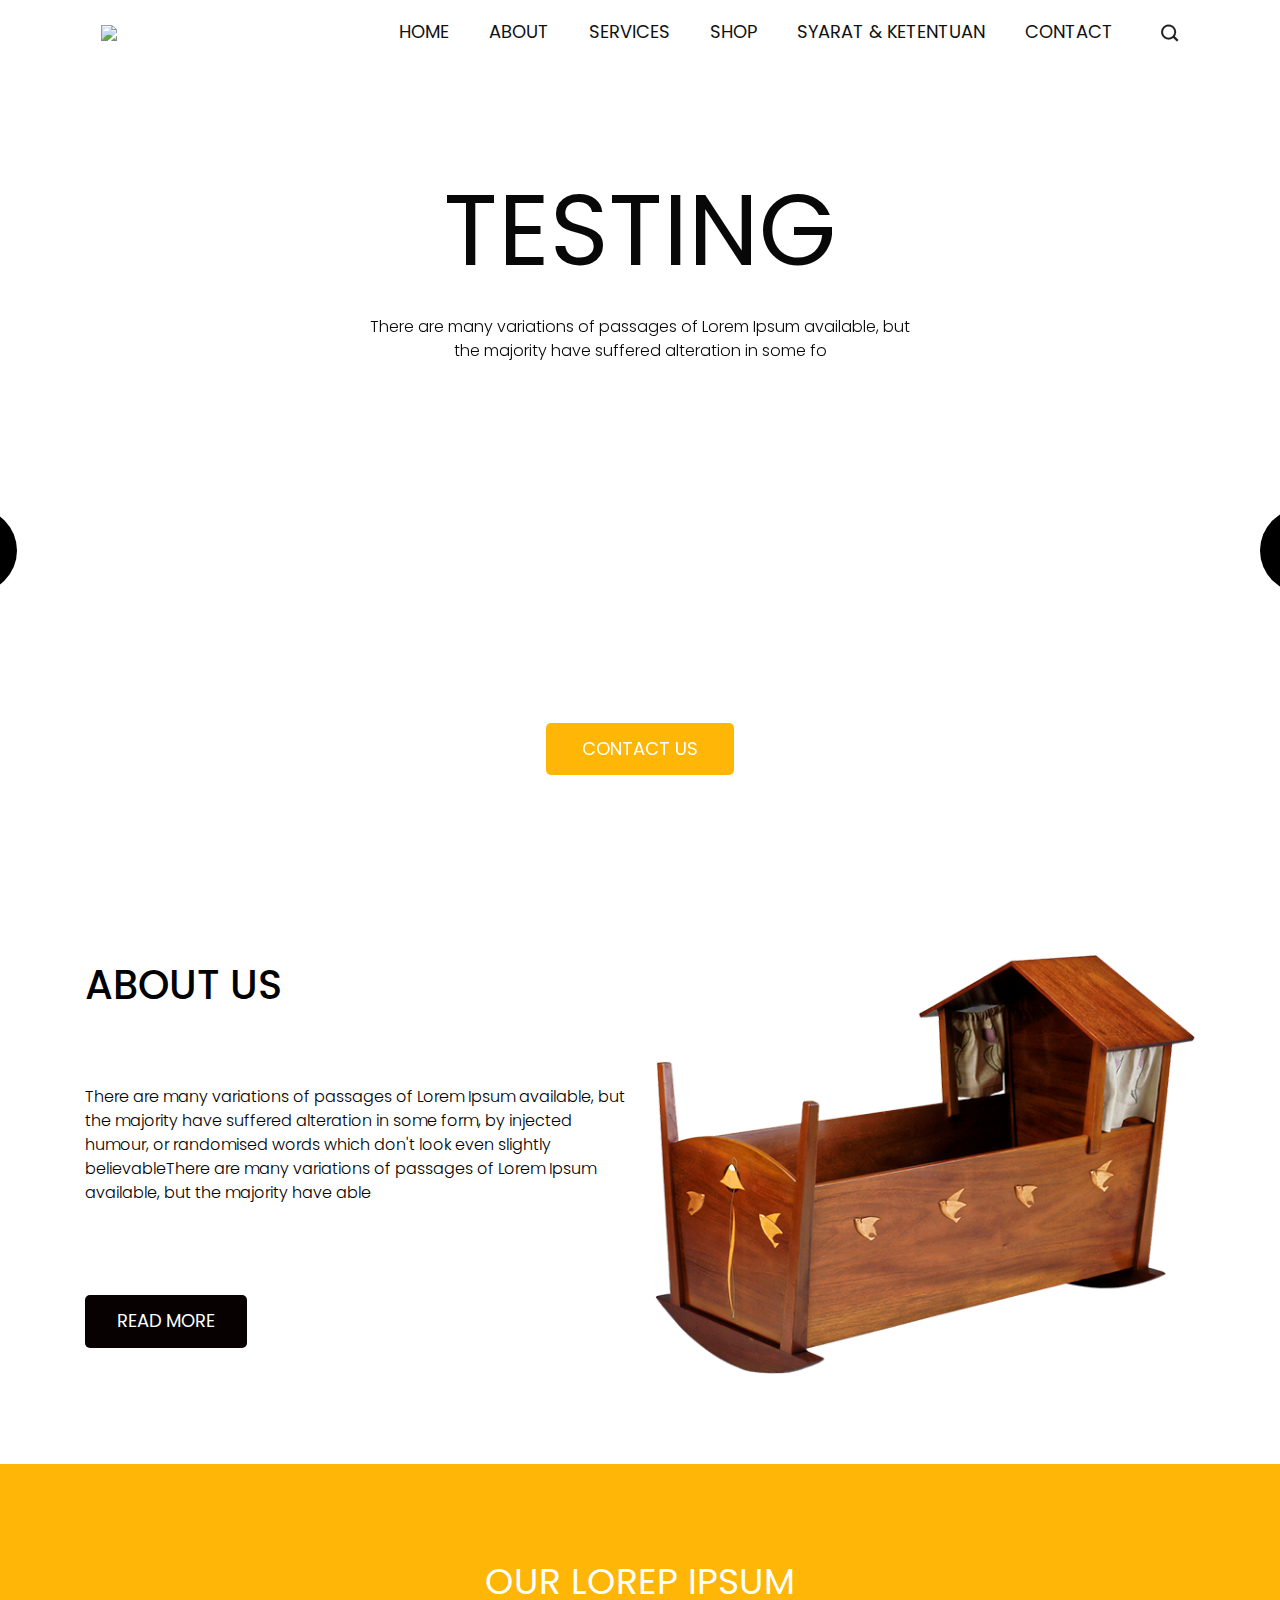
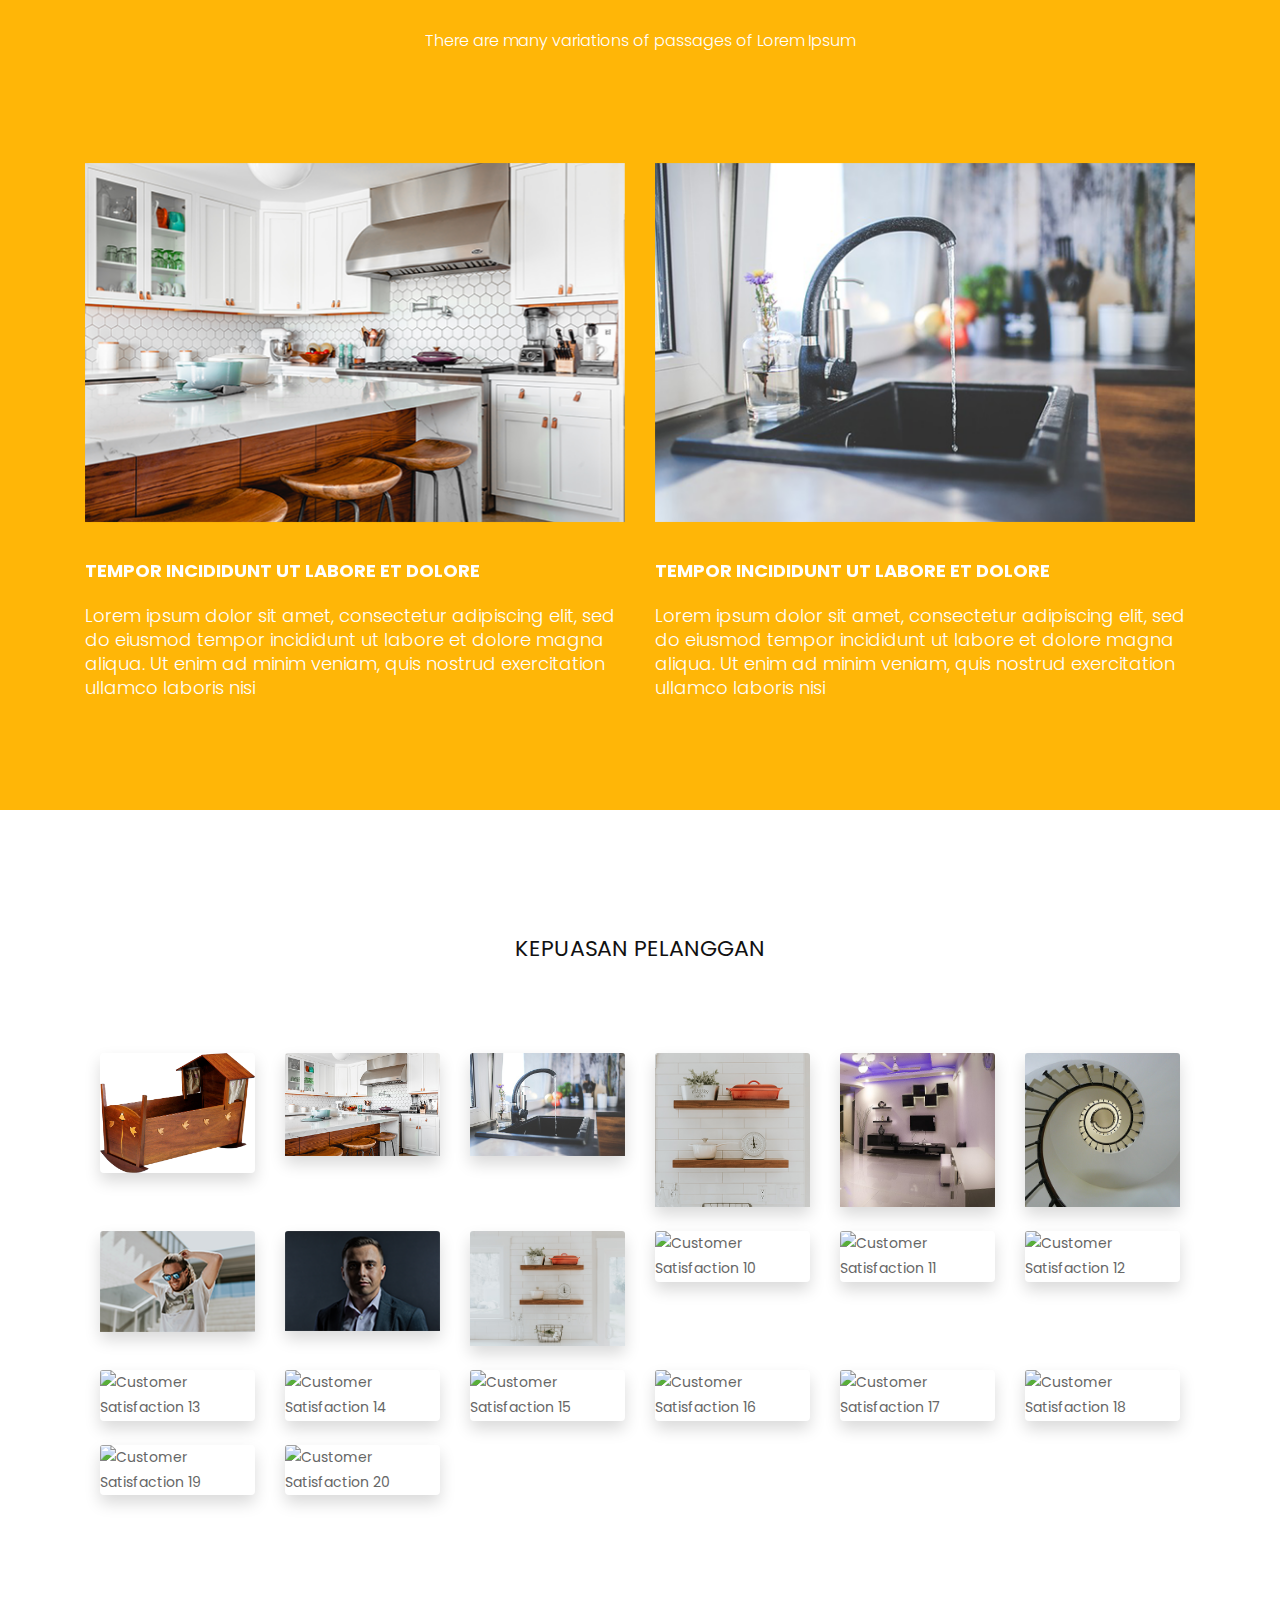
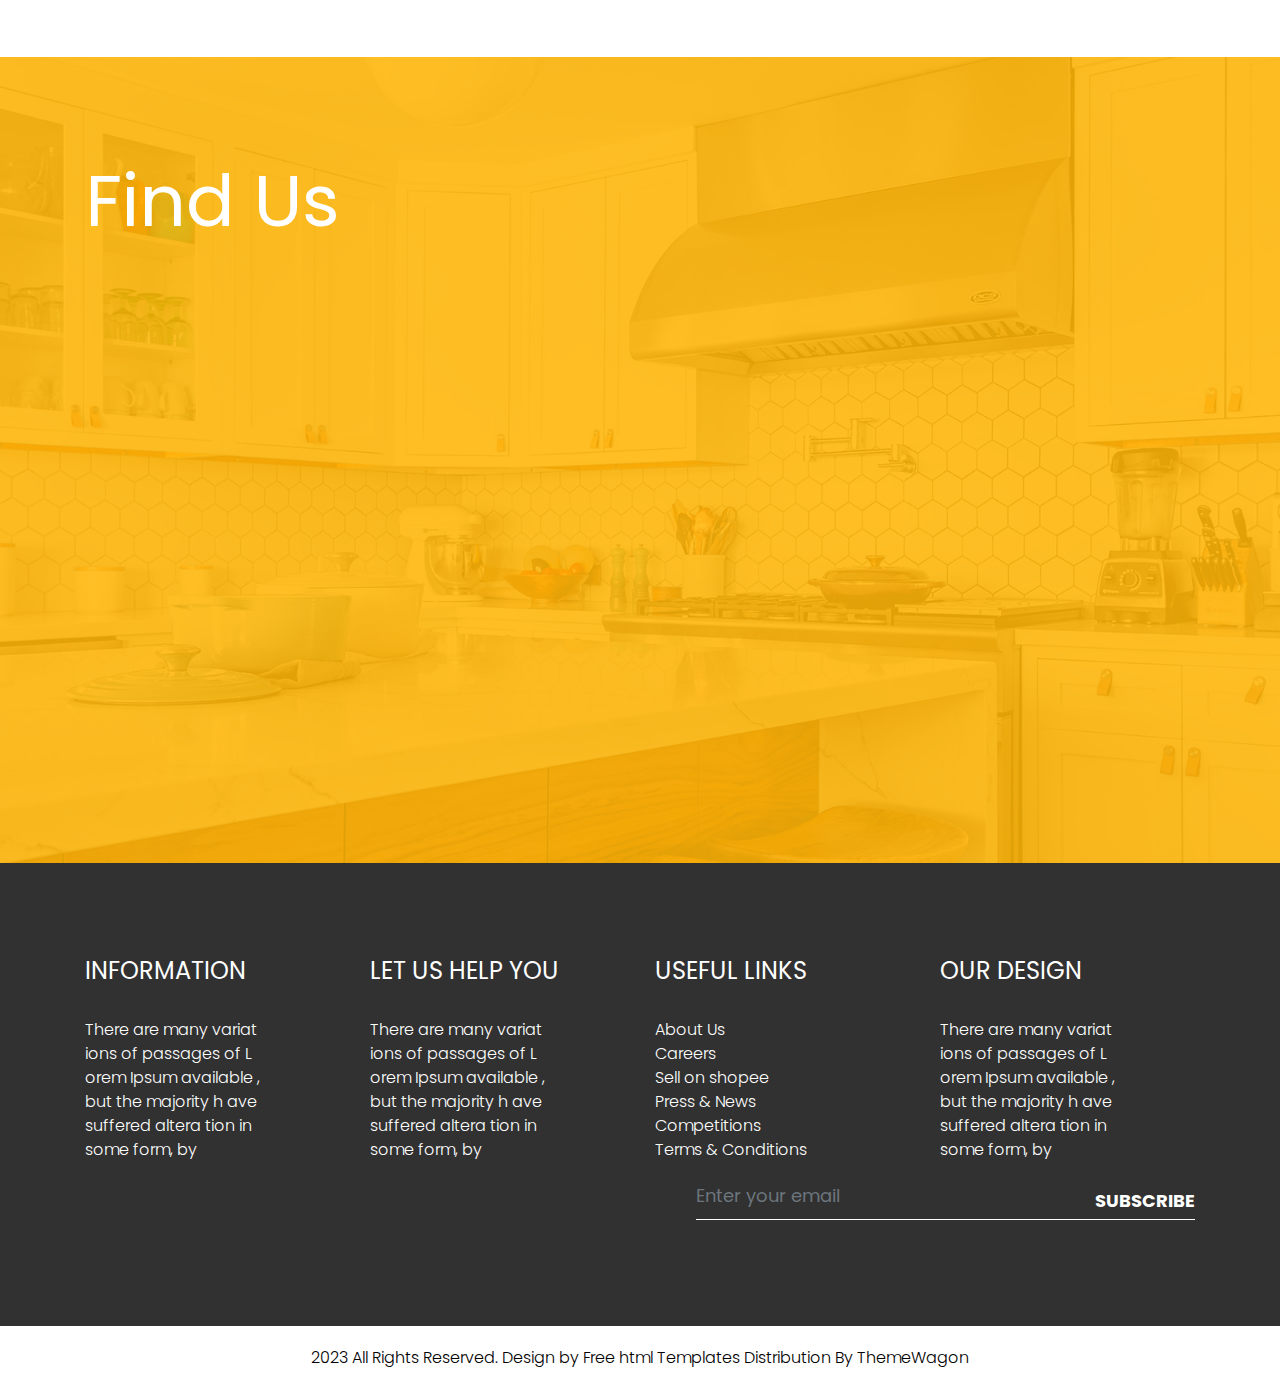
==== vintagefur-1.0.0/index.html @ 1ababc0a "Initial commit" ====
<!DOCTYPE html>
<html lang="en">
   <head>
      <!-- basic -->
      <meta charset="utf-8">
      <meta http-equiv="X-UA-Compatible" content="IE=edge">
      <meta name="viewport" content="width=device-width, initial-scale=1">
      <!-- mobile metas -->
      <meta name="viewport" content="width=device-width, initial-scale=1">
      <meta name="viewport" content="initial-scale=1, maximum-scale=1">
      <!-- site metas -->
      <title>Vintage Fur</title>
      <meta name="keywords" content="">
      <meta name="description" content="">
      <meta name="author" content="">
      <!-- bootstrap css -->
      <link rel="stylesheet" type="text/css" href="css/bootstrap.min.css">
      <!-- style css -->
      <link rel="stylesheet" type="text/css" href="css/style.css">
      <!-- Responsive-->
      <link rel="stylesheet" href="css/responsive.css">
      <!-- fevicon -->
      <link rel="icon" href="images/fevicon.png" type="image/gif" />
      <!-- Scrollbar Custom CSS -->
      <link rel="stylesheet" href="css/jquery.mCustomScrollbar.min.css">
      <!-- Tweaks for older IEs-->
      <link rel="stylesheet" href="https://netdna.bootstrapcdn.com/font-awesome/4.0.3/css/font-awesome.css">
      <!-- owl stylesheets --> 
      <link rel="stylesheet" href="css/owl.carousel.min.css">
      <link rel="stylesheet" href="css/owl.theme.default.min.css">
      <link rel="stylesheet" href="https://cdnjs.cloudflare.com/ajax/libs/fancybox/2.1.5/jquery.fancybox.min.css" media="screen">
   </head>
   <body>
      <!-- header section start -->
      <div class="header_section">
         <div class="container">
            <nav class="navbar navbar-expand-lg navbar-light bg-light">
               <div class="logo"><a href="index.html"><img src="gambar"></a></div>
               <button class="navbar-toggler" type="button" data-toggle="collapse" data-target="#navbarSupportedContent" aria-controls="navbarSupportedContent" aria-expanded="false" aria-label="Toggle navigation">
               <span class="navbar-toggler-icon"></span>
               </button>
               <div class="collapse navbar-collapse" id="navbarSupportedContent">
                  <ul class="navbar-nav mr-auto">
                     <li class="nav-item">
                        <a class="nav-link" href="index.html">Home</a>
                     </li>
                     <li class="nav-item">
                        <a class="nav-link" href="about.html">About</a>
                     </li>
                     <li class="nav-item">
                        <a class="nav-link" href="services.html">services</a>
                     </li>
                    
                     <li class="nav-item">
                        <a class="nav-link" href="shop.html">Shop</a>
                     </li>
                     <li class="nav-item">
                        <a class="nav-link" href="shop.html">Syarat & Ketentuan</a>
                     </li>
                     <li class="nav-item">
                        <a class="nav-link" href="contact.html">Contact</a>
                     </li>
                  </ul>
                  <form class="form-inline my-2 my-lg-0">
                     <div class="search_icon">
                        <ul>
                           <li><a href="#"><img src="images/search-icon.png"></a></li>
                    
                        </ul>
                     </div>
                  </form>
               </div>
            </nav>
         </div>
      <!-- banner section start -->
      <div class="banner_section layout_padding">
         <div class="container">
            <div id="costum_slider" class="carousel slide" data-ride="carousel">
               <div class="carousel-inner">
                  <div class="carousel-item active">
                     <h1 class="furniture_text">Testing</h1>
                     <p class="there_text">There are many variations of passages of Lorem Ipsum available, but the majority have suffered alteration in some fo</p>
                     <div class="contact_bt_main">
                        <div class="contact_bt"><a href="contact.html">Contact Us</a></div>
                     </div>
                  </div>
                  <div class="carousel-item">
                     <h1 class="furniture_text">Testing</h1>
                     <p class="there_text">There are many variations of passages of Lorem Ipsum available, but the majority have suffered alteration in some fo</p>
                     <div class="contact_bt_main">
                        <div class="contact_bt"><a href="contact.html">Contact Us</a></div>
                     </div>
                  </div>
                  <div class="carousel-item">
                     <h1 class="furniture_text">Testing</h1>
                     <p class="there_text">There are many variations of passages of Lorem Ipsum available, but the majority have suffered alteration in some fo</p>
                     <div class="contact_bt_main">
                        <div class="contact_bt"><a href="contact.html">Contact Us</a></div>
                     </div>
                  </div>
               </div>
               <a class="carousel-control-prev" href="#costum_slider" role="button" data-slide="prev">
               <i class=""><img src="images/left-arrow.png"></i>
               </a>
               <a class="carousel-control-next" href="#costum_slider" role="button" data-slide="next">
               <i class=""><img src="images/right-arrow.png"></i>
               </a>
            </div>
         </div>
      </div>
      <!-- banner section end -->
      </div>
      <!-- header section end -->
     
 
      <!-- about section start -->
      <div class="services_section layout_padding" id="about">
         <div class="container">
            <div class="row">
               <div class="col-md-6">
                  <h1 class="about_text">About Us</h1>
                  <p class="lorem_text">There are many variations of passages of Lorem Ipsum available, but the majority have suffered alteration in some form, by injected humour, or randomised words which don't look even slightly believableThere are many variations of passages of Lorem Ipsum available, but the majority have able</p>
                  <div class="read_bt1"><a href="#">Read More</a></div>
               </div>
               <div class="col-md-6">
                  <div class="image_1"><img src="images/img-1.png"></div>
               </div>
            </div>
         </div>
      </div>
      <!-- about section end -->
      <!-- furnitures section start -->
      <div class="about_section layout_padding" id="services">
         <div class="container">
            <h1 class="our_text">OUR LOREP IPSUM   </h1>
            <p class="ipsum_text">There are many variations of passages of Lorem Ipsum </p>
            <div class="furnitures_section2 layout_padding">
               <div class="row">
                  <div class="col-md-6">
                     <div class="container_main">
                        <img src="images/img-2.png" alt="Avatar" class="image">
                        <div class="overlay">
                           <a href="#" class="icon" title="User Profile">
                           <i class="fa fa-search"></i>
                           </a>
                        </div>
                     </div>
                     <h3 class="temper_text">Tempor incididunt ut labore et dolore</h3>
                     <p class="dololr_text">Lorem ipsum dolor sit amet, consectetur adipiscing elit, sed do eiusmod tempor incididunt ut labore et dolore magna aliqua. Ut enim ad minim veniam, quis nostrud exercitation ullamco laboris nisi </p>
                  </div>
                  <div class="col-md-6">
                     <div class="container_main">
                        <img src="images/img-3.png" alt="Avatar" class="image">
                        <div class="overlay">
                           <a href="#" class="icon" title="User Profile">
                           <i class="fa fa-search"></i>
                           </a>
                        </div>
                     </div>
                     <h3 class="temper_text">Tempor incididunt ut labore et dolore</h3>
                     <p class="dololr_text">Lorem ipsum dolor sit amet, consectetur adipiscing elit, sed do eiusmod tempor incididunt ut labore et dolore magna aliqua. Ut enim ad minim veniam, quis nostrud exercitation ullamco laboris nisi </p>
                  </div>
               </div>
            </div>
         </div>
      </div>
      <!-- furnitures section end -->
      
     
      <!-- client section start -->
      <div class="clients_section layout_padding" id="pricing">
         <div class="container">
            <div id="carouselExampleIndicators" class="carousel slide" data-ride="carousel">
              
               <div class="container my-5">
                  <div class="client_text py-4">
                      <h2>Kepuasan Pelanggan</h2>
                      <p class="ipsum_text">Harga Murah dan Sesuai dengan kondisi mobil yang bagus... Next Sewa lagi</p>
                  </div>
                  
                  <div class="row mt-4" id="image-container">
                      <!-- JavaScript will insert image cards here -->
                  </div>
              </div>
                   
                        
                     </div>
                  </div>
                  
                
                  <div class="carousel-item">
                     <h1 class="client_text">what is says our clients</h1>
                     <p class="ipsum_text">Lorem ipsum dolor sit amet, consectetur adipiscing</p>
                     <div class="clients_section2 layout_padding">
                        <div class="client_1">
                           <div class="row">
                              <div class="col-sm-3">
                                 <div class="image_7"><img src="images/img-7.png"></div>
                                 <div class="quote_icon"><img src="images/quote-icon.png"></div>
                              </div>
                              <div class="col-sm-9">
                                 <h1 class="loksans_text">loksans</h1>
                                 <p class="dolor_ipsum_text">ipsum dolor sit amet, consectetur adipiscing elit, sed  veniam, quis nostrud exercitation ullamco laboris nisi ut reprehenderit in voluptate velit</p>
                              </div>
                           </div>
                        </div>
                        <div class="client_2">
                           <div class="row">
                              <div class="col-sm-3">
                                 <div class="image_7"><img src="images/img-8.png"></div>
                                 <div class="quote_icon"><img src="images/quote-icon.png"></div>
                              </div>
                              <div class="col-sm-9">
                                 <h1 class="loksans_text">loksans</h1>
                                 <p class="dolor_ipsum_text">ipsum dolor sit amet, consectetur adipiscing elit, sed  veniam, quis nostrud exercitation ullamco laboris nisi ut reprehenderit in voluptate velit</p>
                              </div>
                           </div>
                        </div>
                     </div>
                  </div>
               </div>
            </div>
         </div>
      </div>
      <!-- client section end -->
      <!-- contact section start -->
      <div class="contact_section layout_padding">
         <div class="container">
            <div class="row">
               <div class="col-md-6">
                  <h1 class="contact_text">Find Us</h1>
                 
               </div>
               <div class="col-md-12">
                  <div class="map_main">
                        <div class="map-responsive">
                           <iframe src="https://www.google.com/maps/embed/v1/place?key=AIzaSyA0s1a7phLN0iaD6-UE7m4qP-z21pH0eSc&amp;q=Eiffel+Tower+Paris+France" width="600" height="500" frameborder="0" style="border:0; width: 100%;" allowfullscreen=""></iframe>
                        </div>
                     </div>
               </div>
            </div>
         </div>
      </div>
      <!-- contact section end -->
      <!-- footer section start -->
      <div class="footer_section layout_padding">
         <div class="container">
            <div class="row">
               <div class="col-lg-3 col-sm-6">
                  <h1 class="customer_text">INFORMATION</h1>
                  <p class="footer_lorem_text">There are many variat
                     ions of passages of L
                     orem Ipsum available
                     , but the majority h
                     ave suffered altera
                     tion in some form, by 
                  </p>
               </div>
               <div class="col-lg-3 col-sm-6">
                  <h1 class="customer_text">LET US HELP YOU</h1>
                  <p class="footer_lorem_text">There are many variat
                     ions of passages of L
                     orem Ipsum available
                     , but the majority h
                     ave suffered altera
                     tion in some form, by 
                  </p>
               </div>
               <div class="col-lg-3 col-sm-6">
                  <h1 class="customer_text">UseFul Links</h1>
                  <p class="footer_lorem_text1">About Us<br>
                     Careers<br>
                     Sell on shopee<br>
                     Press & News<br>
                     Competitions<br>
                     Terms & Conditions
                  </p>
               </div>
               <div class="col-lg-3 col-sm-6">
                  <h1 class="customer_text">OUR Design</h1>
                  <p class="footer_lorem_text">There are many variat
                     ions of passages of L
                     orem Ipsum available
                     , but the majority h
                     ave suffered altera
                     tion in some form, by 
                  </p>
               </div>
            </div>
            <div class="input-group mb-3">
               <input type="text" class="form-control" placeholder="Enter your email" aria-label="Enter your email" aria-describedby="basic-addon2">
               <div class="input-group-append">
                  <span class="input-group-text" id="basic-addon2"><a href="#">Subscribe</a></span>
               </div>
            </div>
         </div>
      </div>
      <!--  footer section end -->
      <!-- copyright section start -->
      <div class="copyright_section">
      <div class="container">
         <p class="copyright_text">2023 All Rights Reserved. Design by <a href="https://html.design">Free html  Templates</a> Distribution By <a href="https://themewagon.com">ThemeWagon</a></p>
      </div>
      <!-- copyright section end -->
      <!-- Javascript files-->
      <script>
         const container = document.getElementById("image-container");
         for (let i = 1; i <= 20; i++) {
             const colDiv = document.createElement("div");
             colDiv.className = "col-6 col-md-4 col-lg-2 mb-4";
             
             colDiv.innerHTML = `
                 <div class="card border-0 shadow">
                     <img src="images/img-${i}.png" class="card-img-top" alt="Customer Satisfaction ${i}">
                 </div>
             `;
             
             container.appendChild(colDiv);
         }
     </script>

<script>
   document.addEventListener("DOMContentLoaded", function() {
      const navLinks = [
         { selector: 'a.nav-link[href="about.html"]', target: 'about' },
         { selector: 'a.nav-link[href="services.html"]', target: 'services' },
         { selector: 'a.nav-link[href="pricing.html"]', target: 'pricing' },
         { selector: 'a.nav-link[href="contact.html"]', target: 'contact' },
         { selector: 'a.nav-link[href="experts.html"]', target: 'experts' }
      ];

      navLinks.forEach(link => {
         const navLink = document.querySelector(link.selector);
         navLink.addEventListener('click', function(event) {
            event.preventDefault(); // Prevent the default anchor click behavior
            const targetSection = document.getElementById(link.target);
            targetSection.scrollIntoView({ behavior: 'smooth' });
         });
      });
   });
</script>
      <script src="js/jquery.min.js"></script>
      <script src="js/popper.min.js"></script>
      <script src="js/bootstrap.bundle.min.js"></script>
      <script src="js/jquery-3.0.0.min.js"></script>
      <script src="js/plugin.js"></script>
      <!-- sidebar -->
      <script src="js/jquery.mCustomScrollbar.concat.min.js"></script>
      <script src="js/custom.js"></script>
      <!-- javascript --> 
      <script src="js/owl.carousel.js"></script>
      <script src="https:cdnjs.cloudflare.com/ajax/libs/fancybox/2.1.5/jquery.fancybox.min.js"></script>    
   </body>
</html>
---- vintagefur-1.0.0/css/style.css ----
/*--------------------------------------------------------------------- File Name: style.css ---------------------------------------------------------------------*/

/*--------------------------------------------------------------------- import Fonts ---------------------------------------------------------------------*/

@import url('https://fonts.googleapis.com/css?family=Rajdhani:300,400,500,600,700');
@import url('https://fonts.googleapis.com/css?family=Poppins:100,100i,200,200i,300,300i,400,400i,500,500i,600,600i,700,700i,800,800i,900,900i');
@font-face {
font-family: "Righteous";
src: url("../fonts/BalooChettan-Regular.ttf");
src: url("../fonts/BalooChettan-Regular.ttf");
}
/*****---------------------------------------- 1) font-family: 'Rajdhani', sans-serif;
 2) font-family: 'Poppins', sans-serif;
 ----------------------------------------*****/


/*--------------------------------------------------------------------- import Files ---------------------------------------------------------------------*/

@import url(animate.min.css);
@import url(normalize.css);
@import url(icomoon.css);
@import url(css/font-awesome.min.css);
@import url(meanmenu.css);
@import url(owl.carousel.min.css);
@import url(swiper.min.css);
@import url(slick.css);
@import url(jquery.fancybox.min.css);
@import url(jquery-ui.css);
@import url(nice-select.css);

/*--------------------------------------------------------------------- skeleton ---------------------------------------------------------------------*/

* {
     box-sizing: border-box !important;
     transition: ease all 0.5s;
}

html {
     scroll-behavior: smooth;
}

body {
     color: #666666;
     font-size: 14px;
     font-family:Poppins;
     line-height: 1.80857;
     font-weight: normal;
     overflow-x: hidden;
}

a {
     color: #1f1f1f;
     text-decoration: none !important;
     outline: none !important;
     -webkit-transition: all .3s ease-in-out;
     -moz-transition: all .3s ease-in-out;
     -ms-transition: all .3s ease-in-out;
     -o-transition: all .3s ease-in-out;
     transition: all .3s ease-in-out;
}

h1,
h2,
h3,
h4,
h5,
h6 {
     letter-spacing: 0;
     font-weight: normal;
     position: relative;
     padding: 0 0 10px 0;
     font-weight: normal;
     line-height: normal;
     color: #111111;
     margin: 0
}

h1 {
     font-size: 24px
}

h2 {
     font-size: 22px
}

h3 {
     font-size: 18px
}

h4 {
     font-size: 16px
}

h5 {
     font-size: 14px
}

h6 {
     font-size: 13px
}

*,
*::after,
*::before {
     -webkit-box-sizing: border-box;
     -moz-box-sizing: border-box;
     box-sizing: border-box;
}

h1 a,
h2 a,
h3 a,
h4 a,
h5 a,
h6 a {
     color: #212121;
     text-decoration: none!important;
     opacity: 1
}

button:focus {
     outline: none;
}

ul,
li,
ol {
     margin: 0px;
     padding: 0px;
     list-style: none;
}

p {
     margin: 20px;
     font-weight: 300;
     font-size: 15px;
     line-height: 24px;
}

a {
     color: #222222;
     text-decoration: none;
     outline: none !important;
}

a,
.btn {
     text-decoration: none !important;
     outline: none !important;
     -webkit-transition: all .3s ease-in-out;
     -moz-transition: all .3s ease-in-out;
     -ms-transition: all .3s ease-in-out;
     -o-transition: all .3s ease-in-out;
     transition: all .3s ease-in-out;
}

img {
     max-width: 100%;
     height: auto;
}

 :focus {
     outline: 0;
}

.paddind_bottom_0 {
     padding-bottom: 0 !important;
}

.btn-custom {
     margin-top: 20px;
     background-color: transparent !important;
     border: 2px solid #ddd;
     padding: 12px 40px;
     font-size: 16px;
}

.lead {
     font-size: 18px;
     line-height: 30px;
     color: #767676;
     margin: 0;
     padding: 0;
}

.form-control:focus {
     border-color: #ffffff !important;
     box-shadow: 0 0 0 .2rem rgba(255, 255, 255, .25);
}

.navbar-form input {
     border: none !important;
}

.badge {
     font-weight: 500;
}

blockquote {
     margin: 20px 0 20px;
     padding: 30px;
}

button {
     border: 0;
     margin: 0;
     padding: 0;
     cursor: pointer;
}

.full {
     float: left;
     width: 100%;
}

.layout_padding {
     padding-top: 90px;
     padding-bottom: 0px;
}

.padding_0{
     padding: 0px;
}

.header_section{
    width: 100%;
    float: left;
    background-image: url(../images/banne-bg.png);
    height: auto;
    background-size: 100%;
}
.bg-light {
    background-color: transparent !important;
}
.logo {
    width: 25%;
    float: left;
}
.navbar-light .navbar-nav .nav-link {
    color: #111111;
    font-size: 18px;
    text-transform: uppercase;
}
.navbar-light .navbar-nav .nav-link:focus, 
.navbar-light .navbar-nav .nav-link:hover {
    color: #ffb607;
}

.mr-auto, .mx-auto {
    margin: 0 auto;
}

.search_icon {
    width: auto;
    float: right;
    text-align: right;
}
.search_icon ul{
    margin: 0px;
    padding: 0px;
}
.search_icon li {
    float: left;
    padding-left: 20px;
    font-size: 18px;
    color: #000;
}
.search_icon li a{
    color: #000;
}
.search_icon li a:hover{
    color: #ffb607;
}
.navbar-expand-lg .navbar-nav .nav-link {
    padding-right: 20px;
    padding-left: 20px;
}

.nav-item {
    position: relative;
}

.navbar-nav.mr-auto ul {
    margin: 0px;
    padding: 0px;
}

.mb-lg-0, .my-lg-0 {
    margin-bottom: 0!important;
}
.banner_section {
    width: 100%;
    float: left;
    padding: 90px 0px;
}
.icon_1{
    width: 100%;
    float: left;
    text-align: center;
}
.furniture_text{
    width: 100%;
    float: left;
    font-size: 100px;
    color: #090808;
    text-align: center;
    text-transform: uppercase;
}
.there_text {
    width: 50%;
    margin: 0 auto;
    font-size: 16px;
    color: #090808;
    text-align: center;
}
.contact_bt_main{
    width: 17%;
    margin: 0 auto;
    text-align: center;
}
.contact_bt {
    width: 100%;
    float: left;
    margin-top: 360px;
}
.contact_bt a{
    width: 100%;
    float: left;
    font-size: 18px;
    color: #ffffff;
    background-color: #ffb607;
    text-align: center;
    padding: 10px 0px;
    border-radius: 5px;
    text-transform: uppercase;
}
.contact_bt a:hover{
    color: #ffffff;
    background-color: #000;
}

.fa-angle-right:before {
    content: "\f105";
}
.fa-angle-left:before {
    content: "\f105";
}
#costum_slider a.carousel-control-prev {
    position: absolute;
    left: -153px;
    top: 57%;
    background-color: #000;
    color: #ffffff;
    border-radius: 100px;
}

#costum_slider a.carousel-control-next {
    position: absolute;
    right: -150px;
    top: 57%;
}
#costum_slider .carousel-control-prev, #costum_slider .carousel-control-next {
    width: 85px;
    height: 85px;
    background: #000;
    opacity: 1;
    font-size: 30px;
    color: #fff;
    border-radius: 100px;
}
#costum_slider .carousel-control-prev:hover, #costum_slider .carousel-control-next:hover, #costum_slider .carousel-control-prev:focus, #costum_slider .carousel-control-next:focus {
    background: #f8ca12;
    color: #fff;
}

.services_section{
    width: 100%;
    float: left;
    padding-bottom: 90px;
}
.services_taital{
    width: 100%;
    float: left;
    font-size: 36px;
    color: #090808;
    text-align: center;
    text-transform: uppercase;
}
.many_taital{
    width: 100%;
    float: left;
    font-size: 16px;
    color: #090808;
    text-align: center;
    margin-left: 0px;
    margin-top: 10px;
}
.services_section2{
    width: 100%;
    float: left;
}
.furnitures_text {
    width: 100%;
    float: left;
    font-size: 24px;
    color: #090808;
    text-transform: uppercase;
    text-align: center;
    padding-top: 20px;
}
.dummy_text{
    width: 100%;
    float: left;
    font-size: 16px;
    color: #090808;
    text-align: center;
    margin-left: 0px;
    margin-top: 10px;
}

.read_bt_main{
    width: 60%;
    margin: 0 auto;
    text-align: center;
}
.read_bt {
    width: 100%;
    float: left;
    margin-top: 10px;
}
.read_bt a{
    width: 100%;
    float: left;
    font-size: 18px;
    color: #ffffff;
    background-color: #ffb607;
    text-align: center;
    padding: 10px 0px;
    border-radius: 5px;
    text-transform: uppercase;
}
.read_bt a:hover{
    color: #ffffff;
    background-color: #000;
}
.about_section{
    width: 100%;
    float: left;
    background-color: #ffb607;
    height: auto;
    padding-bottom: 90px;
}
.image_1{
    width: 100%;
    float: left; 
}

.about_text {
    width: 100%;
    float: left;
    font-size: 40px;
    color: black;
    text-transform: uppercase;
    font-weight: 500;
}
.lorem_text {
    width: 100%;
    float: left;
    font-size: 16px;
    color: black;
    margin-left: 0px;
    padding-top: 40px;
}
.read_bt1 {
    width: 30%;
    float: left;
    margin-top: 70px;
}
.read_bt1 a{
    width: 100%;
    float: left;
    font-size: 18px;
    color: #ffffff;
    background-color: #070201;
    text-align: center;
    padding: 10px 0px;
    border-radius: 5px;
    text-transform: uppercase;
}
.read_bt1 a:hover{
    color: #000;
    background-color: #ffffff;
}
.furnitures_section {
    width: 100%;
    float: left;
    padding-bottom: 90px;
}
.our_text{
    width: 100%;
    float: left;
    font-size: 36px;
    color: #ffffff;
    text-transform: uppercase;
    text-align: center;
}
.ipsum_text{
    width: 100%;
    float: left;
    font-size: 16px;
    color: #ffffff;
    text-align: center;
    margin-left: 0px;
    margin-top: 10px;
}
.furnitures_section2{
    width: 100%;
    float: left;
}

.container_main {
  position: relative;
  width: 100%;
  max-width: 100%;
}

a:hover {
    color: #fff;
    text-decoration: underline;
}
.image {
  display: block;
  width: 100%;
  height: auto;
}

.overlay {
    position: absolute;
    bottom: 0;
    left: 0;
    right: 0;
    height: 22%;
    width: 15%;
    opacity: 0;
    transition: .3s ease;
    background-color: #fabc26;
    margin: 0 auto;
    border-radius: 100px;
    top: 130px;
}

.container_main:hover .overlay {
  opacity: 1;
}

.icon {
  color: white;
  font-size: 30px;
  position: absolute;
  top: 50%;
  left: 50%;
  transform: translate(-50%, -50%);
  -ms-transform: translate(-50%, -50%);
  text-align: center;
}

.fa-user:hover {
  color: #eee;
}
.temper_text{
    width: 100%;
    float: left;
    font-size: 18px;
    color:#ffffff;
    text-transform: uppercase;
    font-weight: bold;
    padding-top: 35px;
}
.dololr_text{
    width: 100%;
    float: left;
    font-size: 18px;
    color: #ffffff;
    margin-top: 10px;
    margin-left: 0px;
}
.who_section{
    width: 100%;
    float: left;
    background-image: url(../images/bg-1.png);
    height: auto;
    padding-bottom: 55px;
    background-size: 100%;
}
.who_taital{
    width: 100%;
    float: left;
    font-size: 36px;
    color: #ffffff;
    text-align: center;
    text-transform: uppercase;
    font-weight: 500;
}
.designer_text{
    width: 100%;
    float: left;
    font-size: 18px;
    color: #ffffff;
    text-align: center;
    text-transform: uppercase;
}
.lorem_ipsum_text{
    width: 100%;
    float: left;
    font-size: 16px;
    color: #ffffff;
    text-align: center;
    margin-left: 0px;
}
.get_bt_main{
    width: 13%;
    margin: 0 auto;
    text-align: center;
}
.get_bt {
    width: 100%;
    float: left;
    margin-top: 70px;
}
.get_bt a{
    width: 100%;
    float: left;
    font-size: 18px;
    color: #ffffff;
    background-color: #070201;
    text-align: center;
    padding: 10px 0px;
    border-radius: 5px;
    text-transform: uppercase;
}
.get_bt a:hover{
    color: #000;
    background-color: #ffffff;
}
.projects_section{
    width: 100%;
    float: left;
}
.projects_section2{
    width: 100%;
    float: left;
    padding-top: 60px;
}

.container_main1 {
    /* position: relative; */
    width: 100%;
}

.image {
  opacity: 1;
  display: block;
  width: 100%;
  height: auto;
  transition: .5s ease;
  backface-visibility: hidden;
}

.middle {
    transition: .5s ease;
    opacity: 0;
    position: absolute;
    top: 50%;
    left: 50%;
    transform: translate(-50%, -50%);
    -ms-transform: translate(-50%, -50%);
    text-align: center;
    z-index: 99999;
}

.container_main1:hover .image {
  opacity: 0.3;
}

.container_main1:hover .middle {
  opacity: 1;
}

.text {
    color: #fff;
    font-size: 16px;
    padding: 10px 20px;
    border: 2px solid #fff;
}
.container_main2 {
    width: 100%;
    float: left;
}
.container_main1::after {
    content: "";
    position: absolute;
    top: 0;
    width: 92%;
    height: 90%;
    background-color: rgb(255,182,7,.6);
    z-index: 11;
    display: none;
}
.container_main1:hover::after{
    display: block;
}
.modern_text {
    width: 100%;
    float: left;
    font-size: 20px;
    text-transform: uppercase;
    color: #ffffff;
    position: relative;
    top: -50px;
    text-align: center;
    z-index: 22;
}
#main_slider a.carousel-control-prev {
    position: absolute;
    left: -94px;
    top: 57%;
    background-color: #000;
    color: #ffffff;
}

#main_slider a.carousel-control-next {
    position: absolute;
    right: -95px;
    top: 57%;
}
#main_slider .carousel-control-prev, #main_slider .carousel-control-next {
    width: 65px;
    height: 65px;
    background: #000;
    opacity: 1;
    font-size: 30px;
    color: #fff;
}
#main_slider .carousel-control-prev:hover, #main_slider .carousel-control-next:hover, #main_slider .carousel-control-prev:focus, #main_slider .carousel-control-next:focus {
    background: #f8ca12;
    color: #fff;
}
.clients_section {
    width: 100%;
    float: left;
    padding-top: 50px;
    padding-bottom: 90px;
}
.client_text{
    width: 100%;
    float: left;
    font-size: 36px;
    color: #121111;
    text-transform: uppercase;
    text-align: center;
}
.clients_section2{
    width: 100%;
    float: left;
    padding-top: 70px;
}
.client_1{
    width: 60%;
    float: left;
    border: 1px solid #000;
    padding: 17px 17px 0px 17px;
}
.image_7{
    width: 100%;
    float: left;
}
.quote_icon {
    width: 85%;
    float: left;
    text-align: center;
    position: absolute;
    bottom: 35px;
}

.loksans_text{
    width: 100%;
    float: left;
    font-size: 20px; 
    color: #191919;
    text-transform: uppercase;
}
.dolor_ipsum_text{
    width: 100%;
    float: left;
    font-size: 16px; 
    color: #191919;
    margin-left: 0px;
    margin-top: 0px;
}
.client_2 {
    width: 60%;
    float: right;
    border: 1px solid #000;
    padding: 17px 17px 0px 17px;
    margin-top: 30px;
}
.carousel-indicators li {
    width: 20px;
    height: 20px;
    background-color: #ffb607;
    border-radius: 20px;
}
.carousel-indicators .active {
    background-color: #111111;
}

.carousel-indicators {
    justify-content: left;
    margin-left: 0%;
    bottom: 50px;
}
.contact_section {
    width: 100%;
    float: left;
    background-image: url(../images/contact-bg.png);
    height: auto;
    background-size: 100%;
    background-repeat: no-repeat;
    padding-bottom: 90px;
}
.mail_sectin{
    width: 100%;
    float: left;
}
.contact_text{
    width: 100%;
    float: left;
    font-size: 72px;
    color: #ffffff;

}
.email-bt {
    color: #989696;
    width: 100%;
    height: 55px;
    font-size: 18px;
    padding: 20px;
    margin-top: 25px;
    border: 0px;
    border-radius: 5px;
}
input.email-bt::placeholder {
    color: #989696;
}
.massage-bt {
    color: #989696;
    width: 100%;
    height: 150px;
    font-size: 18px;
    padding: 50px 20px 10px 20px;
    margin-top: 25px;
    border: 0px;
    border-radius: 5px;
}
textarea#comment::placeholder {
    color: #989696;
}
.send_bt {
    width: 100%;
    float: left;
    margin-top: 50px;
}
.send_bt a{
    width: 30%;
    float: left;
    font-size: 20px;
    color: #989696;
    text-align: center;
    border: 2px solid #ffffff;
    padding: 10px 0px;
    font-weight: bold;
}
.send_bt a:hover{
    color: #989696;
    background-color: #ffffff;
}
.image_9 {
    width: 100%;
    float: left;
    padding-top: 83px;
}
.input-group {
    width: 45%;
    float: right;
}

.form-control {
    display: block;
    /* width: 100%; */
    padding: 0px 15px 10px 0px;
    font-size: 18px;
    /* line-height: 1.5; */
    color: #fff;
    background-color: transparent;
    /* background-clip: padding-box; */
    border-bottom: 1px solid #fff !important;
    border-radius: 0px;
    /* transition: border-color .15s ease-in-out,box-shadow .15s ease-in-out; */
    border: 0px;
}
.input-group-text {
    padding: 0px;
    margin-bottom: 0;
    font-size: 18px;
    font-weight: bold;
    color: #fff;
    background-color: transparent;
    border: 0px;
    border-radius: 0px;
    border-bottom: 1px solid #fff;
    text-transform: uppercase;
}
.input-group-text a{
    color: #ffffff;
}
.input-group>.custom-file, 
.input-group>.custom-select, 
.input-group>.form-control {
    position: relative;
    -ms-flex: 1 1 auto;
    flex: 1 1 auto;
    width: 1%;
    margin-bottom: 0px;
    background: transparent !important;
    border-bottom: 1px solid #ffff;
}
.footer_section{
    width: 100%;
    float: left;
    background-color: #313131;
    height: auto;
    padding-bottom: 90px;
}

.customer_text{
    width: 100%;
    float: left;
    font-size: 24px;
    color: #ffffff;
    text-transform: uppercase;
}

.footer_lorem_text{
    width: 80%;
    float: left;
    font-size: 16px;
    color: #fefefe;
    margin-left: 0px;
}
.footer_lorem_text1{
    width: 100%;
    float: left;
    font-size: 16px;
    color: #fefefe;
    margin-left: 0px;
}
.social_icon {
    width: 100%;
    margin: 0 auto;
    text-align: center;
    padding-top: 30px;
}
.social_icon ul{
    margin: 0px;
    padding: 0px;
    display: inline-flex;
}
.social_icon li{
    float: left;
    padding-right: 5px;
}

.copyright_section {
    width: 100%;
    float: left;
    background-color: #ffffff;
    height: auto;
}

.copyright_text {
    width: 100%;
    float: left;
    color: #000;
    text-align: center;
    font-size: 16px;
    margin-left: 0px;
}
.copyright_text a{
    color: #000;
}
.copyright_text a:hover{
    color: #fdbe28;
}
---- vintagefur-1.0.0/css/responsive.css ----
/*--------------------------------------------------------------------- File Name: responsive.css ---------------------------------------------------------------------*/


/*------------------------------------------------------------------- 991px x 768px ---------------------------------------------------------------------*/

@media only screen and (min-width: 768px) and (max-width: 991px) {
    
    .header-search {
        padding: 15px 0px;
    }
}


/*------------------------------------------------------------------- 767px x 599px ---------------------------------------------------------------------*/

@media only screen and (min-width: 599px) and (max-width: 767px) {
    .logo {
        text-align: center;
    }
    .cart-content-right {
        padding-bottom: 5px;
    }
    .mg {
        margin: 0px 0px;
    }
    .menu-area-main {
        height: 256px;
        overflow-y: auto;
    }
    .megamenu>.row [class*="col-"] {
        padding: 0px;
    }
    .menu-area-main .megamenu .men-cat {
        padding: 0px 15px;
    }
    .menu-area-main .megamenu .women-cat {
        padding: 0px 15px;
    }
    .menu-area-main .megamenu .el-cat {
        padding: 0px 15px;
    }
    .mean-container .mean-nav ul li a.mean-expand {
        height: 19px;
    }
    .category-box.women-box {
        display: none;
    }
    .cart-box {
        display: inline-block;
        margin: 0px 30px;
    }
    .wish-box {
        float: none;
        margin: 0px 30px;
        display: inline-block;
    }
    .menu-add {
        display: none;
    }
    .category-box {
        display: none;
    }
    .mean-container .mean-nav ul li ol {
        padding: 0px;
    }
    .mean-container .mean-nav ul li a {
        padding: 10px 20px;
        width: 94.8%;
    }
    .mean-container .mean-nav ul li li a {
        width: 92%;
        padding: 1em 4%;
    }
    .mean-container .mean-nav ul li li li a {
        width: 100%;
    }
    .header-search {
        padding: 15px 0px;
    }
    #collapseFilter.d-md-block {
        padding: 30px 0px;
    }
}


/*------------------------------------------------------------------- 599px x 280px ---------------------------------------------------------------------*/

@media only screen and (min-width: 280px) and (max-width: 599px) {
    .cart-content-right {
        padding-bottom: 5px;
    }
    .megamenu>.row [class*="col-"] {
        padding: 0px;
    }
    .menu-area-main .megamenu .men-cat {
        padding: 0px 15px;
    }
    .menu-area-main .megamenu .women-cat {
        padding: 0px 15px;
    }
    .menu-area-main .megamenu .el-cat {
        padding: 0px 15px;
    }
    .mean-container .mean-nav ul li a {
        padding: 1em 4%;
        width: 92%;
    }
    .mean-container .mean-nav ul li li a {
        width: 90%;
        padding: 1em 5%;
    }
    .mean-container .sub-full.megamenu-categories ol li a {
        padding: 5px 0px;
        text-transform: capitalize;
        width: 100%;
    }
    .megamenu .sub-full.megamenu-categories .women-box .banner-up-text a {
        width: auto;
        border: none;
        float: none;
    }
    .menu-area-main {
        height: 45px;
        overflow-y: auto;
    }
    .mean-container .mean-nav ul li a.mean-expand {
        top: 0;
    }





}

@media (min-width: 992px) and (max-width: 1199px) {
    
    .titlepage h2::after {width: 58%;}
    .about-box .titlepage h2::after {
        width: 52%;
right: -221px;
    }
    .Nursery-img .text-box h3 {padding: 111px 50px;}
    .contact .titlepage h2::after {
    left: -650px;
width: 30%;
   }

.navbar-toggler { background-color: #ffffff; }
.logo { width: 20%; }
.navbar-expand-lg .navbar-nav .nav-link { padding-left: 16px; }
.navbar-light .navbar-nav .nav-link { font-size: 16px; }
.call_text { font-size: 16px; } 
.search_icon li { padding-left: 8px; font-size: 16px; } 
.banner_section { padding-top: 15px; } 
.contact_bt { margin-top: 220px; }
.banner_section { padding-bottom: 40px; }
.contact_section { background-size: cover; }







}

@media (min-width: 768px) and (max-width: 991px) {
    .main-menu ul > li a {padding: 7px 6px ; }
    .main-menu ul>li a { font-size: 14px;}


    .banner-main .carousel-caption h1 {

        font-size: 36px;
        padding-top: 0px;
    }
    .banner-main .carousel-caption p {

        margin-bottom: 7px;
        display: none;
    }
    .main { width: 15%;}
    .info_icon { min-width: 10%;}
    #main_slider a.carousel-control-prev {
    display: none;
    }
    .btn_main { margin-top: 58px; width: 65%;}
    #main_slider a.carousel-control-next {
    display: none;
    }
    .sporrt_text { margin-top: 0px; font-size: 24px;}
    .email_btn { padding: 41px;}
    .btn-primary {max-width: 144px; }
    .titlepage h2::after {width: 79%;}
    .about-box .titlepage h2::after {width: 73%;
       right: -88px;
    }
    .contact .titlepage h2::after {
        left: -403px;
        width: 41%;
    }
    .paddimg-right {
        padding-right: 15px;
    }
    .paddimg-left {
         padding-left: 15px;
    }


.navbar-toggler { background-color: #ffffff; }
.logo { width: 50%; }
.header_section { background-size: cover; }
.banner_section { padding-top: 20px; padding-bottom: 28PX; }
.furniture_text { font-size: 50px; }
.there_text { width: 100%; font-size: 15px;}
.contact_bt_main { width: 150px; }
.contact_bt { margin-top: 200px; }
.dummy_text { font-size: 15px; }
.services_section2 { padding-top: 30px; }
.icon_1 { padding-top: 30px; }
.read_bt_main { width: 150px; }
.lorem_text { padding-top: 0px; font-size: 15px; }
.read_bt1 { width: 150px; margin-top: 20px; }
.image_1 { padding-top: 50px; } 
.get_bt_main { width: 150px; }
.get_bt { margin-top: 20PX; }
.client_text { font-size: 22PX; }
.client_1 { width: 70%; }
.client_2 { width: 70%; }
.quote_icon { bottom: 87px; }
.carousel-indicators { display: none; } 
.overlay { top: 35px; }
.icon { font-size: 70px; }
.dololr_text { font-size: 16px; }
.contact_section { background-size: cover; }
.send_bt a { width: 130px; padding: 5px 0px; }
.input-group { width: 290px; } 
.container_main1::after { width: 88%; height: 88%; }
.modern_text { font-size: 12px; top: -30px; }
.text { font-size: 8px; }
.temper_text { font-size: 15px; }
.email-bt { margin-top: 10px; }
.massage-bt { margin-top: 10px; }
.send_bt { margin-top: 20px; } 
.mb-lg-0, .my-lg-0 { width: 100%; } 
.search_icon { width: 100%; }
#costum_slider a.carousel-control-next { display: none; }
#costum_slider a.carousel-control-prev { display: none; }



}

@media (min-width: 576px) and (max-width: 767px) {
    .last {display: none;}
    .banner-main .carousel-caption {top: 0%;}
.titlepage h2 {
font-size: 42px;
display: block; 
}
#main_slider a.carousel-control-prev {
    position: absolute;
    left: 25%;
    top: 64%;
    display: none;
}
.btn_main { margin-top: 58px; width: 80%;}
#main_slider a.carousel-control-next {
    position: absolute;
    left: 50px;
    top: 64%;
    display: none;
}
.btn-primary {
    margin-top: 0px;
    margin-left: -7px;
}

.banner-main .carousel-caption h1 {
    font-size: 50px;
}
.titlepage h2::after {
width: 88%;
}

.about-box .titlepage h2::after {width: 45%;
right: -281px;}
.sporrt_text { margin-top: 0px;}
.Nursery-img .text-box h3 {
font-size: 36px;
padding: 126px 40px;
}
.main {
    width: 20%;}

.contact .titlepage h2::after {
    left: -234px;
    width: 55%;
}

.navbar-toggler { background-color: #ffffff; }
.logo { width: 50%; }
.header_section { background-size: cover; }
.banner_section { background-size: cover; padding-top: 20px; }
.furniture_text { font-size: 50px; }
.there_text { width: 100%; font-size: 15px;}
.contact_bt_main { width: 150px; }
.contact_bt { margin-top: 90px; }
.dummy_text { font-size: 15px; }
.services_section2 { padding-top: 30px; }
.icon_1 { padding-top: 30px; }
.read_bt_main { width: 150px; }
.lorem_text { padding-top: 0px; font-size: 15px; }
.read_bt1 { width: 150px; margin-top: 20px; }
.image_1 { padding-top: 50px; } 
.get_bt_main { width: 150px; }
.get_bt { margin-top: 20PX; }
.client_text { font-size: 22PX; }
.client_1 { width: 100%; }
.client_2 { width: 100%; }
.quote_icon { bottom: 82px; }
.carousel-indicators { display: none; } 
.overlay { top: 35px; }
.icon { font-size: 70px; }
.dololr_text { font-size: 16px; }
.contact_section { background-size: cover; }
.send_bt a { width: 130px; padding: 5px 0px; }
.input-group { width: 290px; } 
.container_main1::after { width: 84%; height: 84%; }
.modern_text { font-size: 12px; top: -30px; }
.text { font-size: 8px; }
.mb-lg-0, .my-lg-0 { width: 100%; } 
.search_icon { width: 100%; }
#costum_slider a.carousel-control-next { display: none; }
#costum_slider a.carousel-control-prev { display: none; }


} 


@media (max-width: 575px) {
    .last { display: none; }
    .carousel-caption {display: none;} 
.header { padding-top: 0px; }
.btn-primary {max-width: 126px;
margin-right: 2px;
font-size: 14px;}
.banner-main .carousel-caption h1 {font-size: 30px; line-height: 38px;}
.titlepage h2 {
    font-size: 27px;
}
.sporrt_text{ 
     font-size: 23px; 
     margin-top: 0px;
}
.main {
    width: 100%;
}
.btn_main {
    margin-top: 30px;
    padding-bottom: 30px;
    width: 55%;}

#main_slider a.carousel-control-prev {
    position: absolute;
    left: 175px;
    top: 90%;
    display: none;
}

#main_slider a.carousel-control-next {
    position: absolute;
    left: 236px;
    top: 90%;
    display: none;
}

.titlepage h2::after {
    width: 93%;
}
    .about-box .titlepage h2::after {
        width: 238px;
        right: -50px;
    }
 .Gallery .titlepage h2 {
    font-size: 47px;
 }
    .Gallery .titlepage h2::after {
        width: 89%;
    }

    .paddimg-right {
    padding-right: 15px;
}
.paddimg-left {
    padding-left: 15px;
}
.Nursery-img .text-box h3 {
font-size: 23px;
padding: 30px 14px;

}

.contact .titlepage h2::after {

    left: -8px;
    width: 281px;
}
.footer .headinga span {
font-size: 16px;

}
.menu-bottom {
    margin-bottom: 45px;
}
ul.link li {

    padding: 8px 12px;
    padding-bottom: 0px; 
}


.navbar-toggler { background-color: #ffffff; }
.logo { width: 50%; }
.header_section { background-size: cover; }
.banner_section { background-size: cover; padding-top: 20px; }
.furniture_text { font-size: 50px; }
.there_text { width: 100%; font-size: 15px;}
.contact_bt_main { width: 150px; }
.contact_bt { margin-top: 20px; }
.dummy_text { font-size: 15px; }
.services_section2 { padding-top: 30px; }
.icon_1 { padding-top: 30px; }
.read_bt_main { width: 150px; }
.lorem_text { padding-top: 0px; font-size: 15px; }
.read_bt1 { width: 150px; margin-top: 20px; }
.image_1 { padding-top: 50px; } 
.get_bt_main { width: 150px; }
.get_bt { margin-top: 20PX; }
.client_text { font-size: 22PX; }
.client_1 { width: 100%; }
.client_2 { width: 100%; }
.quote_icon { width: 150px; bottom: -8px; }
.loksans_text { padding-top: 20px; } 
.carousel-indicators { display: none; } 
.overlay { top: 35px; }
.icon { font-size: 70px; }
.dololr_text { font-size: 16px; }
.contact_section { background-size: cover; }
.send_bt a { width: 130px; padding: 5px 0px; }
.input-group { width: 290px; } 
.container_main1::after { width: 98%; height: 93%; }
#costum_slider a.carousel-control-next { display: none; }
#costum_slider a.carousel-control-prev { display: none; }




}
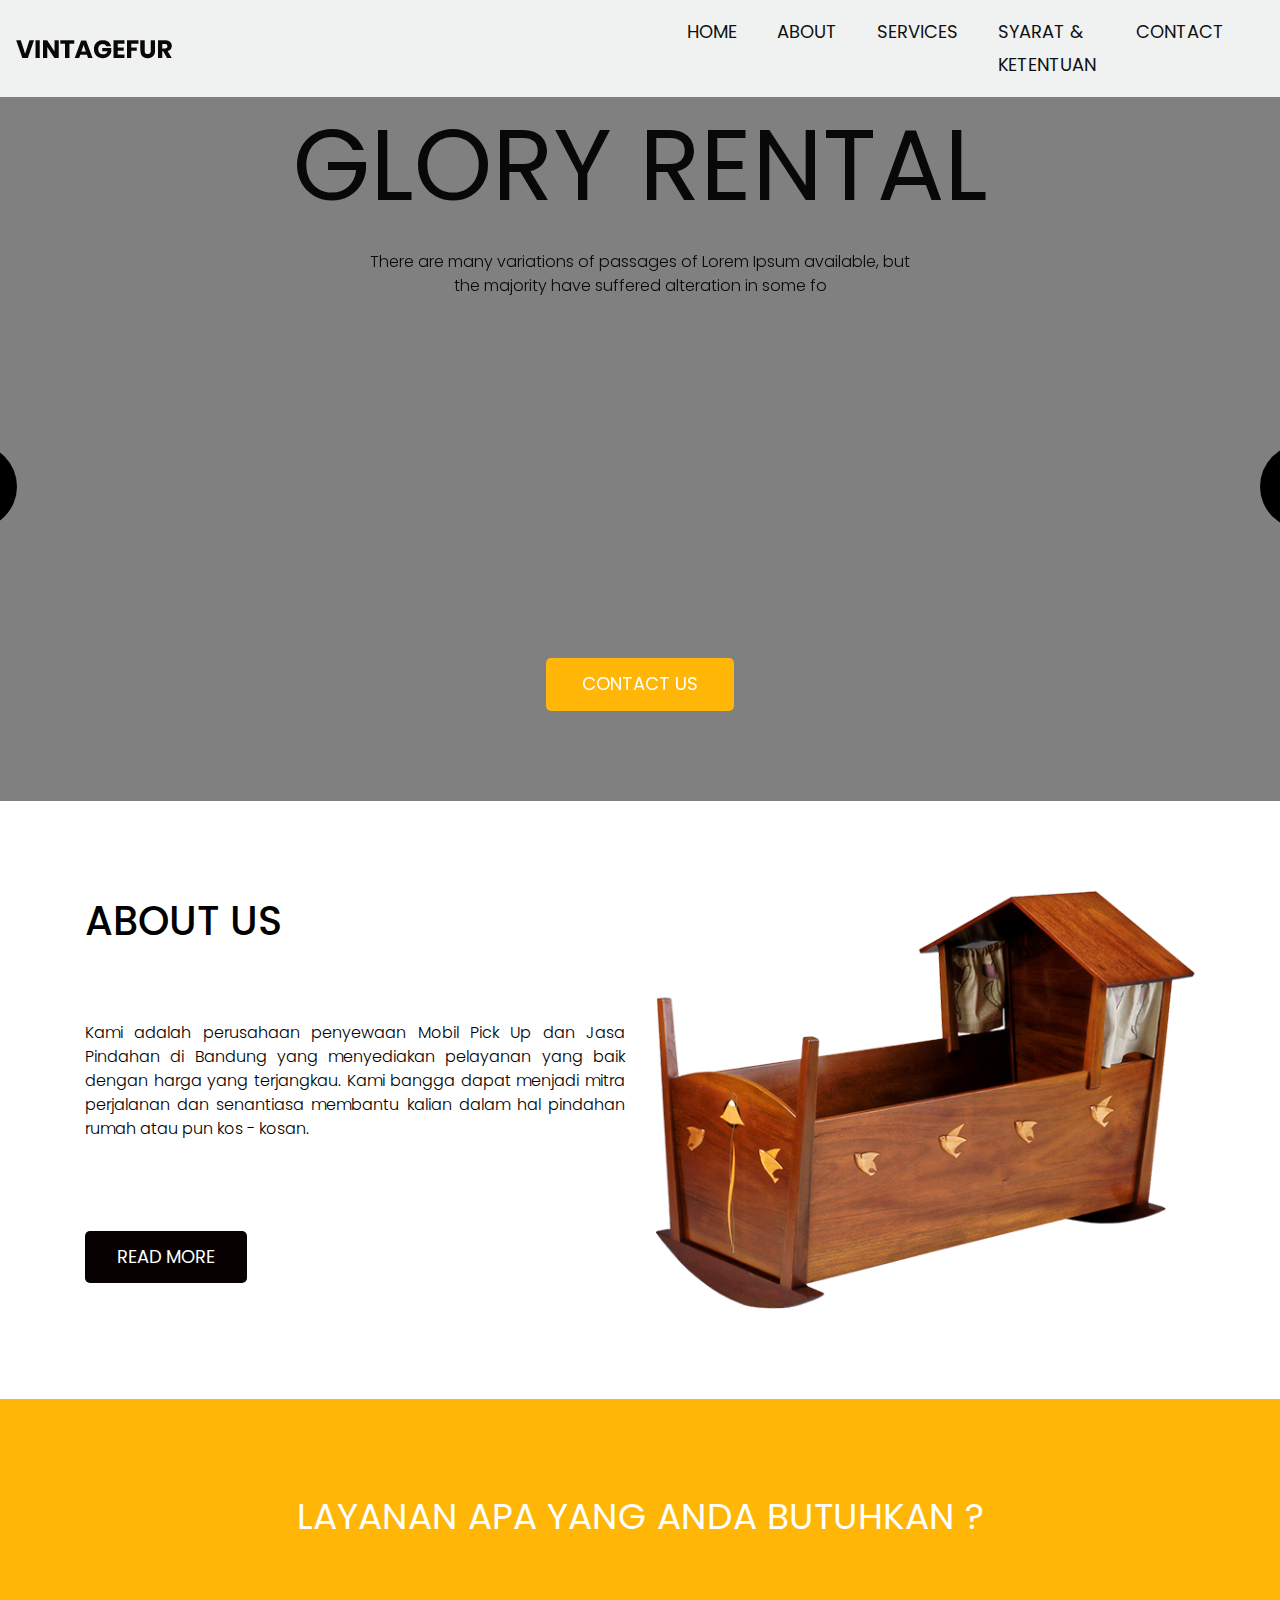
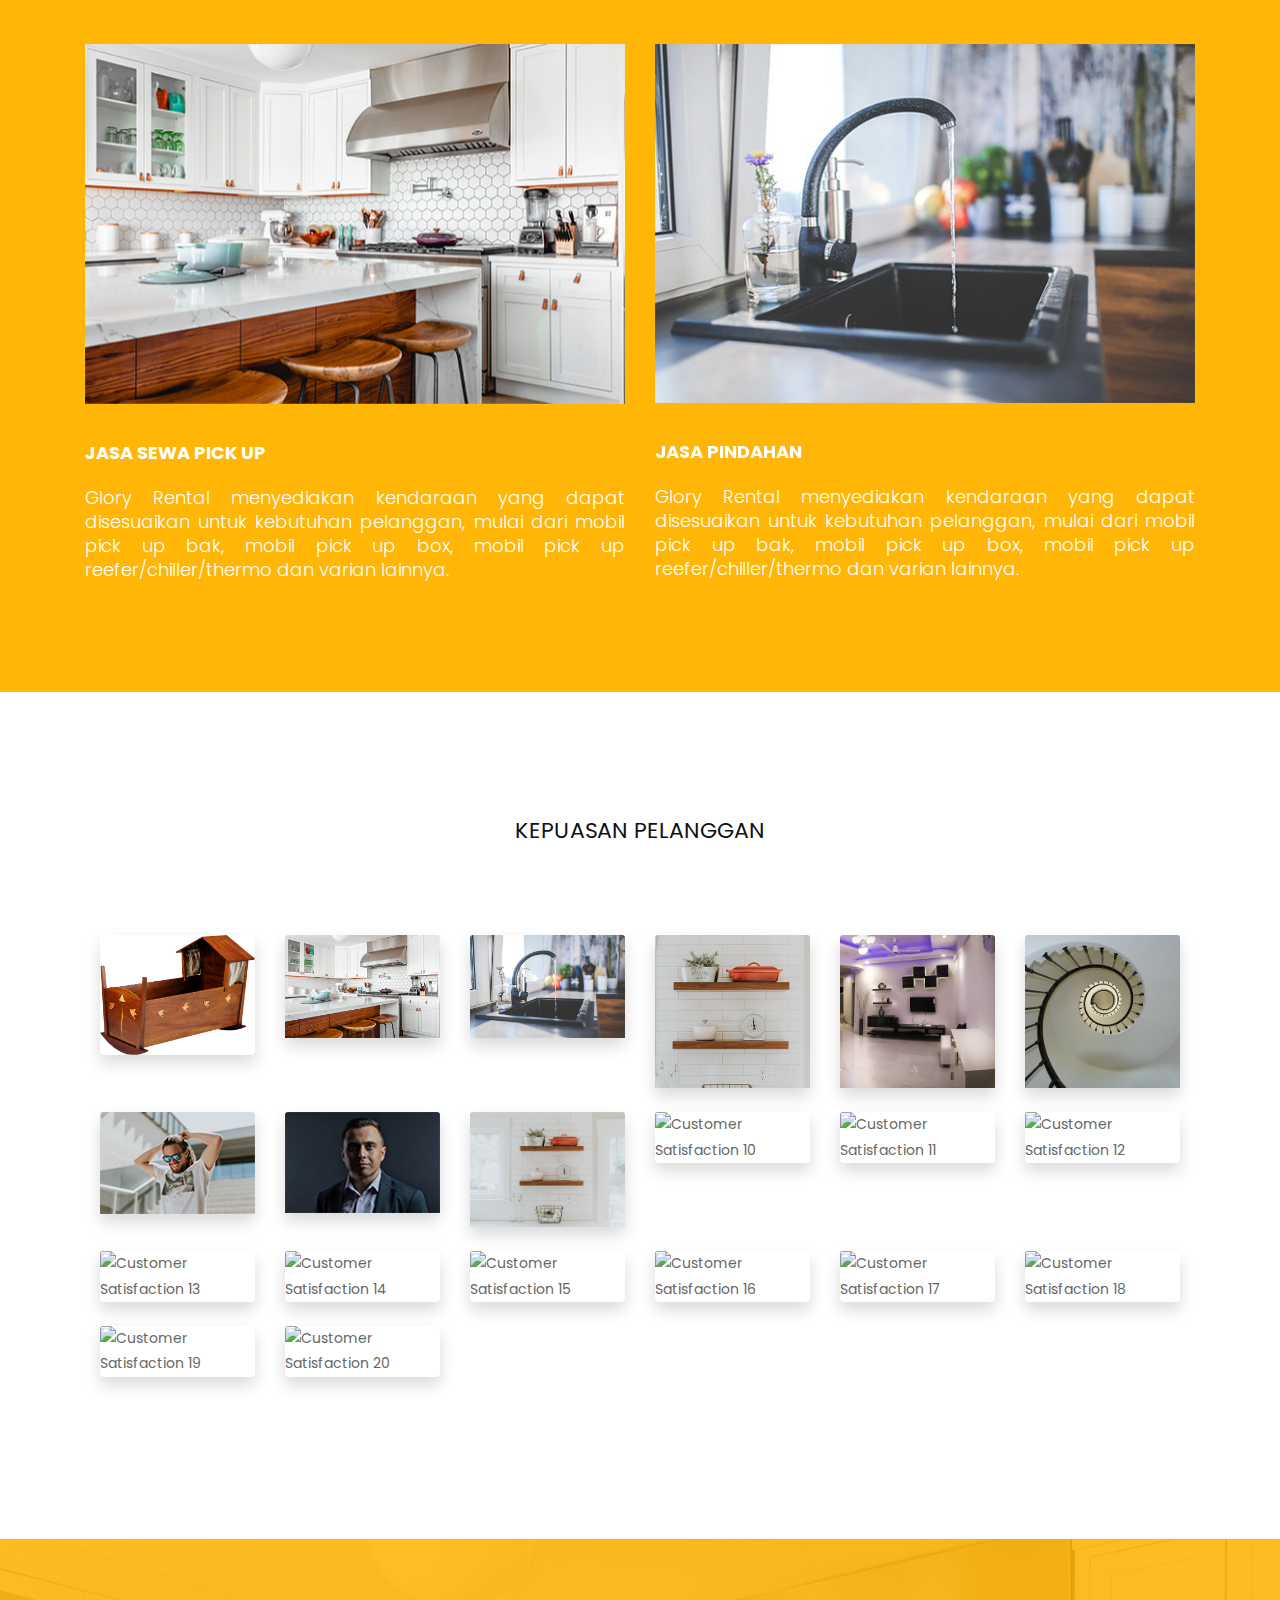
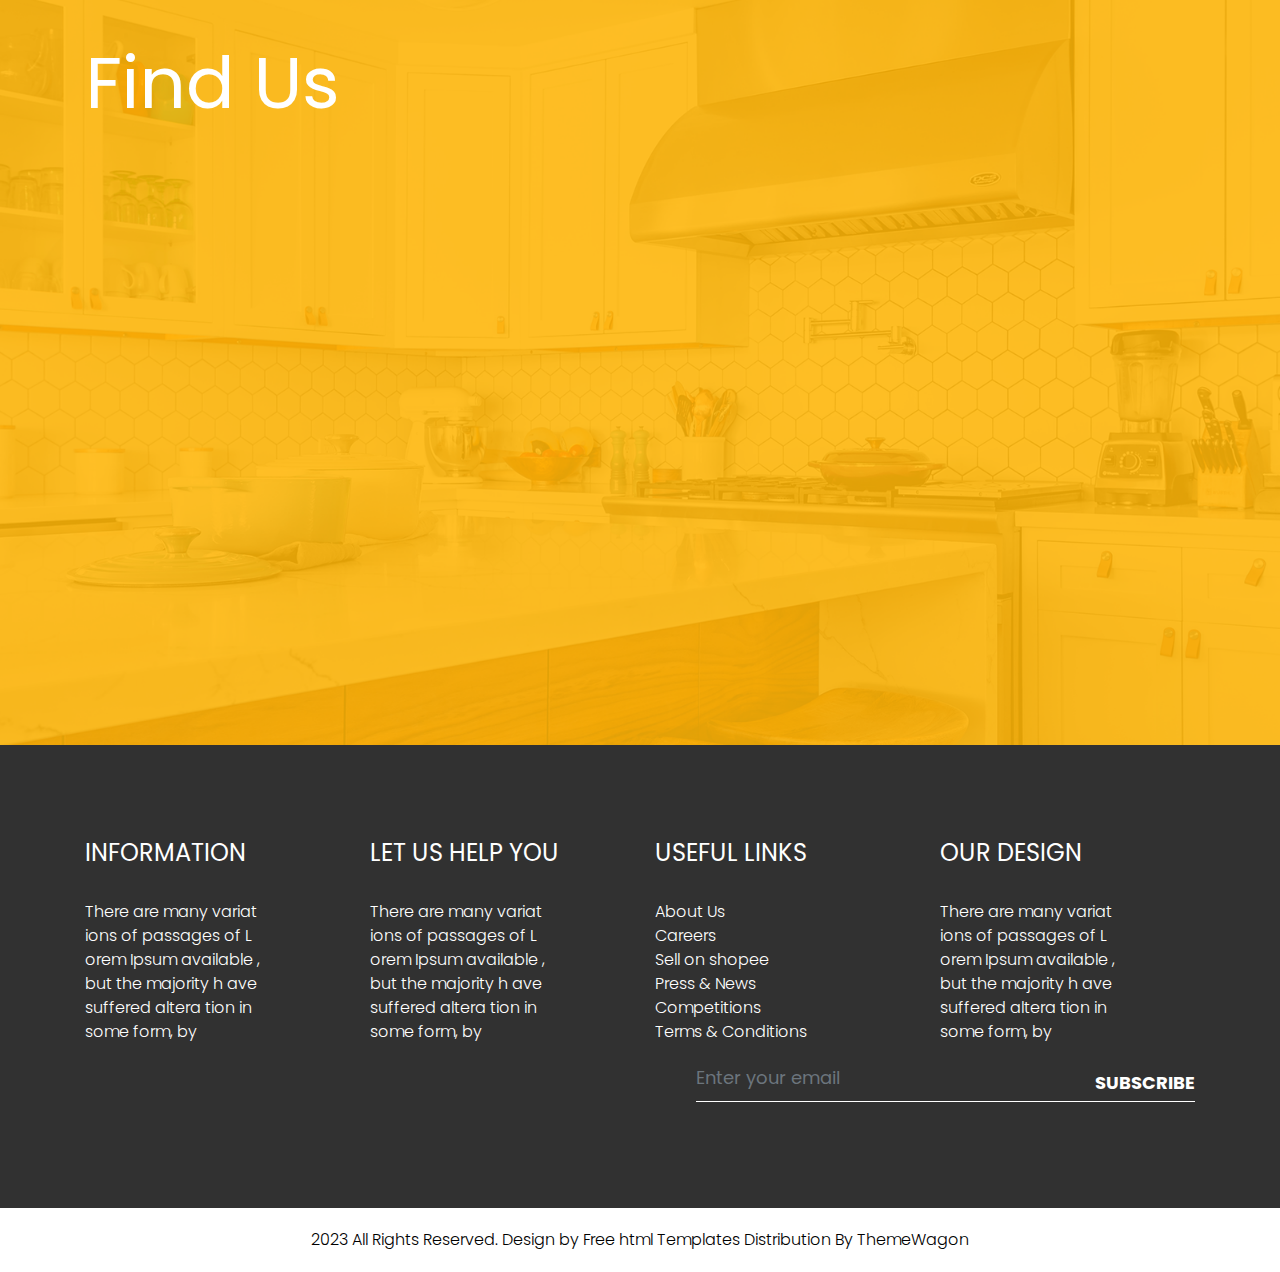
==== commit 28e5b2d6: "fix:navbar & bg" ====
--- a/vintagefur-1.0.0/index.html
+++ b/vintagefur-1.0.0/index.html
@@ -9,7 +9,7 @@
       <meta name="viewport" content="width=device-width, initial-scale=1">
       <meta name="viewport" content="initial-scale=1, maximum-scale=1">
       <!-- site metas -->
-      <title>Vintage Fur</title>
+      <title>Glory Rental</title>
       <meta name="keywords" content="">
       <meta name="description" content="">
       <meta name="author" content="">
@@ -29,39 +29,40 @@
       <link rel="stylesheet" href="css/owl.carousel.min.css">
       <link rel="stylesheet" href="css/owl.theme.default.min.css">
       <link rel="stylesheet" href="https://cdnjs.cloudflare.com/ajax/libs/fancybox/2.1.5/jquery.fancybox.min.css" media="screen">
+      <style>
+        
+      </style>
    </head>
    <body>
       <!-- header section start -->
       <div class="header_section">
-         <div class="container">
-            <nav class="navbar navbar-expand-lg navbar-light bg-light">
-               <div class="logo"><a href="index.html"><img src="gambar"></a></div>
+         <div class="container " style="margin-left: 0; padding-left: 0;" >
+            <nav class="navbar navbar-expand-lg navbar-light bg-gray center my-lg-0 form-inline" style="z-index: 1000;position: fixed; width: 100%; background-color:#f0f2f2;">
+               
+               <div class="logo"><a href="index.html"><img src="images/logo.png"></a></div>
                <button class="navbar-toggler" type="button" data-toggle="collapse" data-target="#navbarSupportedContent" aria-controls="navbarSupportedContent" aria-expanded="false" aria-label="Toggle navigation">
                <span class="navbar-toggler-icon"></span>
                </button>
-               <div class="collapse navbar-collapse" id="navbarSupportedContent">
-                  <ul class="navbar-nav mr-auto">
-                     <li class="nav-item">
+               <div class="collapse navbar-collapse"  id="navbarSupportedContent">
+                  <ul class="navbar-nav " style="margin-left: 400px;" >
+                     <li class="nav-item"style="">
                         <a class="nav-link" href="index.html">Home</a>
                      </li>
-                     <li class="nav-item">
+                     <li class="nav-item"style="">
                         <a class="nav-link" href="about.html">About</a>
                      </li>
-                     <li class="nav-item">
+                     <li class="nav-item"style="">
                         <a class="nav-link" href="services.html">services</a>
                      </li>
                     
-                     <li class="nav-item">
-                        <a class="nav-link" href="shop.html">Shop</a>
-                     </li>
-                     <li class="nav-item">
+                     <li class="nav-item"style="">
                         <a class="nav-link" href="shop.html">Syarat & Ketentuan</a>
                      </li>
-                     <li class="nav-item">
+                     <li class="nav-item"style="">
                         <a class="nav-link" href="contact.html">Contact</a>
                      </li>
                   </ul>
-                  <form class="form-inline my-2 my-lg-0">
+                  <form class="form-inline my-2 my-lg-2">
                      <div class="search_icon">
                         <ul>
                            <li><a href="#"><img src="images/search-icon.png"></a></li>
@@ -78,21 +79,21 @@
             <div id="costum_slider" class="carousel slide" data-ride="carousel">
                <div class="carousel-inner">
                   <div class="carousel-item active">
-                     <h1 class="furniture_text">Testing</h1>
+                     <h1 class="furniture_text">Glory Rental</h1>
                      <p class="there_text">There are many variations of passages of Lorem Ipsum available, but the majority have suffered alteration in some fo</p>
                      <div class="contact_bt_main">
                         <div class="contact_bt"><a href="contact.html">Contact Us</a></div>
                      </div>
                   </div>
                   <div class="carousel-item">
-                     <h1 class="furniture_text">Testing</h1>
+                     <h1 class="furniture_text">Glory Rental</h1>
                      <p class="there_text">There are many variations of passages of Lorem Ipsum available, but the majority have suffered alteration in some fo</p>
                      <div class="contact_bt_main">
                         <div class="contact_bt"><a href="contact.html">Contact Us</a></div>
                      </div>
                   </div>
                   <div class="carousel-item">
-                     <h1 class="furniture_text">Testing</h1>
+                     <h1 class="furniture_text">Glory Rental</h1>
                      <p class="there_text">There are many variations of passages of Lorem Ipsum available, but the majority have suffered alteration in some fo</p>
                      <div class="contact_bt_main">
                         <div class="contact_bt"><a href="contact.html">Contact Us</a></div>
@@ -119,7 +120,7 @@
             <div class="row">
                <div class="col-md-6">
                   <h1 class="about_text">About Us</h1>
-                  <p class="lorem_text">There are many variations of passages of Lorem Ipsum available, but the majority have suffered alteration in some form, by injected humour, or randomised words which don't look even slightly believableThere are many variations of passages of Lorem Ipsum available, but the majority have able</p>
+                  <p class="lorem_text" style="text-align: justify;">Kami adalah perusahaan penyewaan Mobil Pick Up dan Jasa Pindahan di Bandung yang menyediakan pelayanan yang baik dengan harga yang terjangkau. Kami bangga dapat menjadi mitra perjalanan dan senantiasa membantu kalian dalam hal pindahan rumah atau pun kos - kosan.   </p>
                   <div class="read_bt1"><a href="#">Read More</a></div>
                </div>
                <div class="col-md-6">
@@ -132,8 +133,8 @@
       <!-- furnitures section start -->
       <div class="about_section layout_padding" id="services">
          <div class="container">
-            <h1 class="our_text">OUR LOREP IPSUM   </h1>
-            <p class="ipsum_text">There are many variations of passages of Lorem Ipsum </p>
+            <h1 class="our_text">Layanan apa yang anda butuhkan ?</h1>
+            <!-- <p class="ipsum_text">There are many variations of passages of Lorem Ipsum </p> -->
             <div class="furnitures_section2 layout_padding">
                <div class="row">
                   <div class="col-md-6">
@@ -145,8 +146,8 @@
                            </a>
                         </div>
                      </div>
-                     <h3 class="temper_text">Tempor incididunt ut labore et dolore</h3>
-                     <p class="dololr_text">Lorem ipsum dolor sit amet, consectetur adipiscing elit, sed do eiusmod tempor incididunt ut labore et dolore magna aliqua. Ut enim ad minim veniam, quis nostrud exercitation ullamco laboris nisi </p>
+                     <h3 class="temper_text">Jasa Sewa Pick Up</h3>
+                     <p class="dololr_text" style="text-align: justify;">Glory Rental menyediakan  kendaraan yang dapat disesuaikan untuk kebutuhan pelanggan, mulai dari mobil pick up bak, mobil pick up box, mobil pick up reefer/chiller/thermo dan varian lainnya.</p>
                   </div>
                   <div class="col-md-6">
                      <div class="container_main">
@@ -157,8 +158,8 @@
                            </a>
                         </div>
                      </div>
-                     <h3 class="temper_text">Tempor incididunt ut labore et dolore</h3>
-                     <p class="dololr_text">Lorem ipsum dolor sit amet, consectetur adipiscing elit, sed do eiusmod tempor incididunt ut labore et dolore magna aliqua. Ut enim ad minim veniam, quis nostrud exercitation ullamco laboris nisi </p>
+                     <h3 class="temper_text">Jasa Pindahan</h3>
+                     <p class="dololr_text" style="text-align: justify;">Glory Rental menyediakan  kendaraan yang dapat disesuaikan untuk kebutuhan pelanggan, mulai dari mobil pick up bak, mobil pick up box, mobil pick up reefer/chiller/thermo dan varian lainnya.</p>
                   </div>
                </div>
             </div>
--- a/vintagefur-1.0.0/css/style.css
+++ b/vintagefur-1.0.0/css/style.css
@@ -225,9 +225,34 @@
 .header_section{
     width: 100%;
     float: left;
-    background-image: url(../images/banne-bg.png);
+   background-color: gray   ;
+
+   background-image: url(../images/banner-bg.png);
     height: auto;
     background-size: 100%;
+    transition: background-image 1s ease-in-out; /* Smooth transition */
+    -webkit-animation-name: background;
+    -webkit-animation-duration: 10s;
+    -webkit-animation-direction: alternate;
+    -webkit-animation-timing-function: linear;
+    -webkit-animation-iteration-count: infinite;
+}
+
+@-webkit-keyframes background {
+    0% {
+      background-image: url(../images/banner-bg.png);
+    }
+    33% {
+      background-image: url(../images/img-4.png);
+    }
+    100% {
+      background-image: url(../images/img-7.png);
+    }
+  }
+@media (max-width: 768px) {
+    .header_section {
+        height: 50vh;
+    }
 }
 .bg-light {
     background-color: transparent !important;
@@ -292,6 +317,7 @@
     width: 100%;
     float: left;
     padding: 90px 0px;
+  
 }
 .icon_1{
     width: 100%;
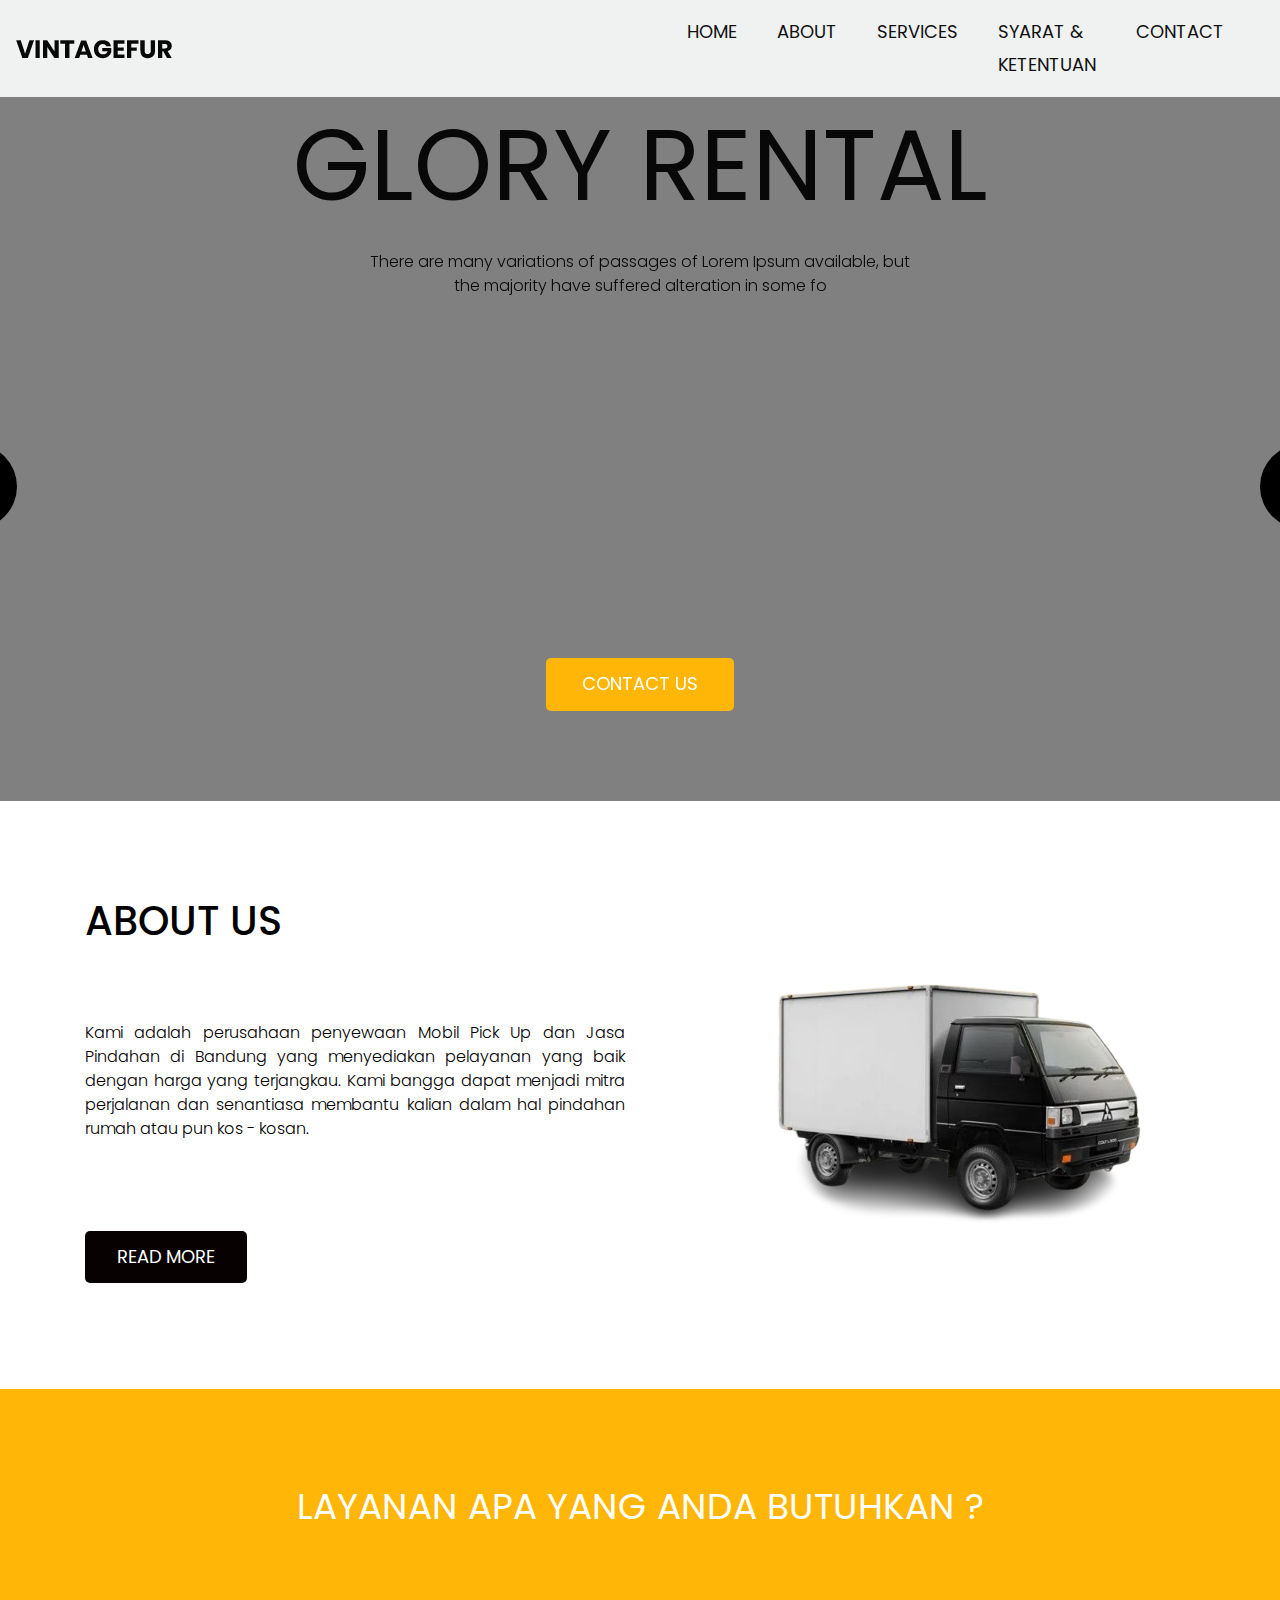
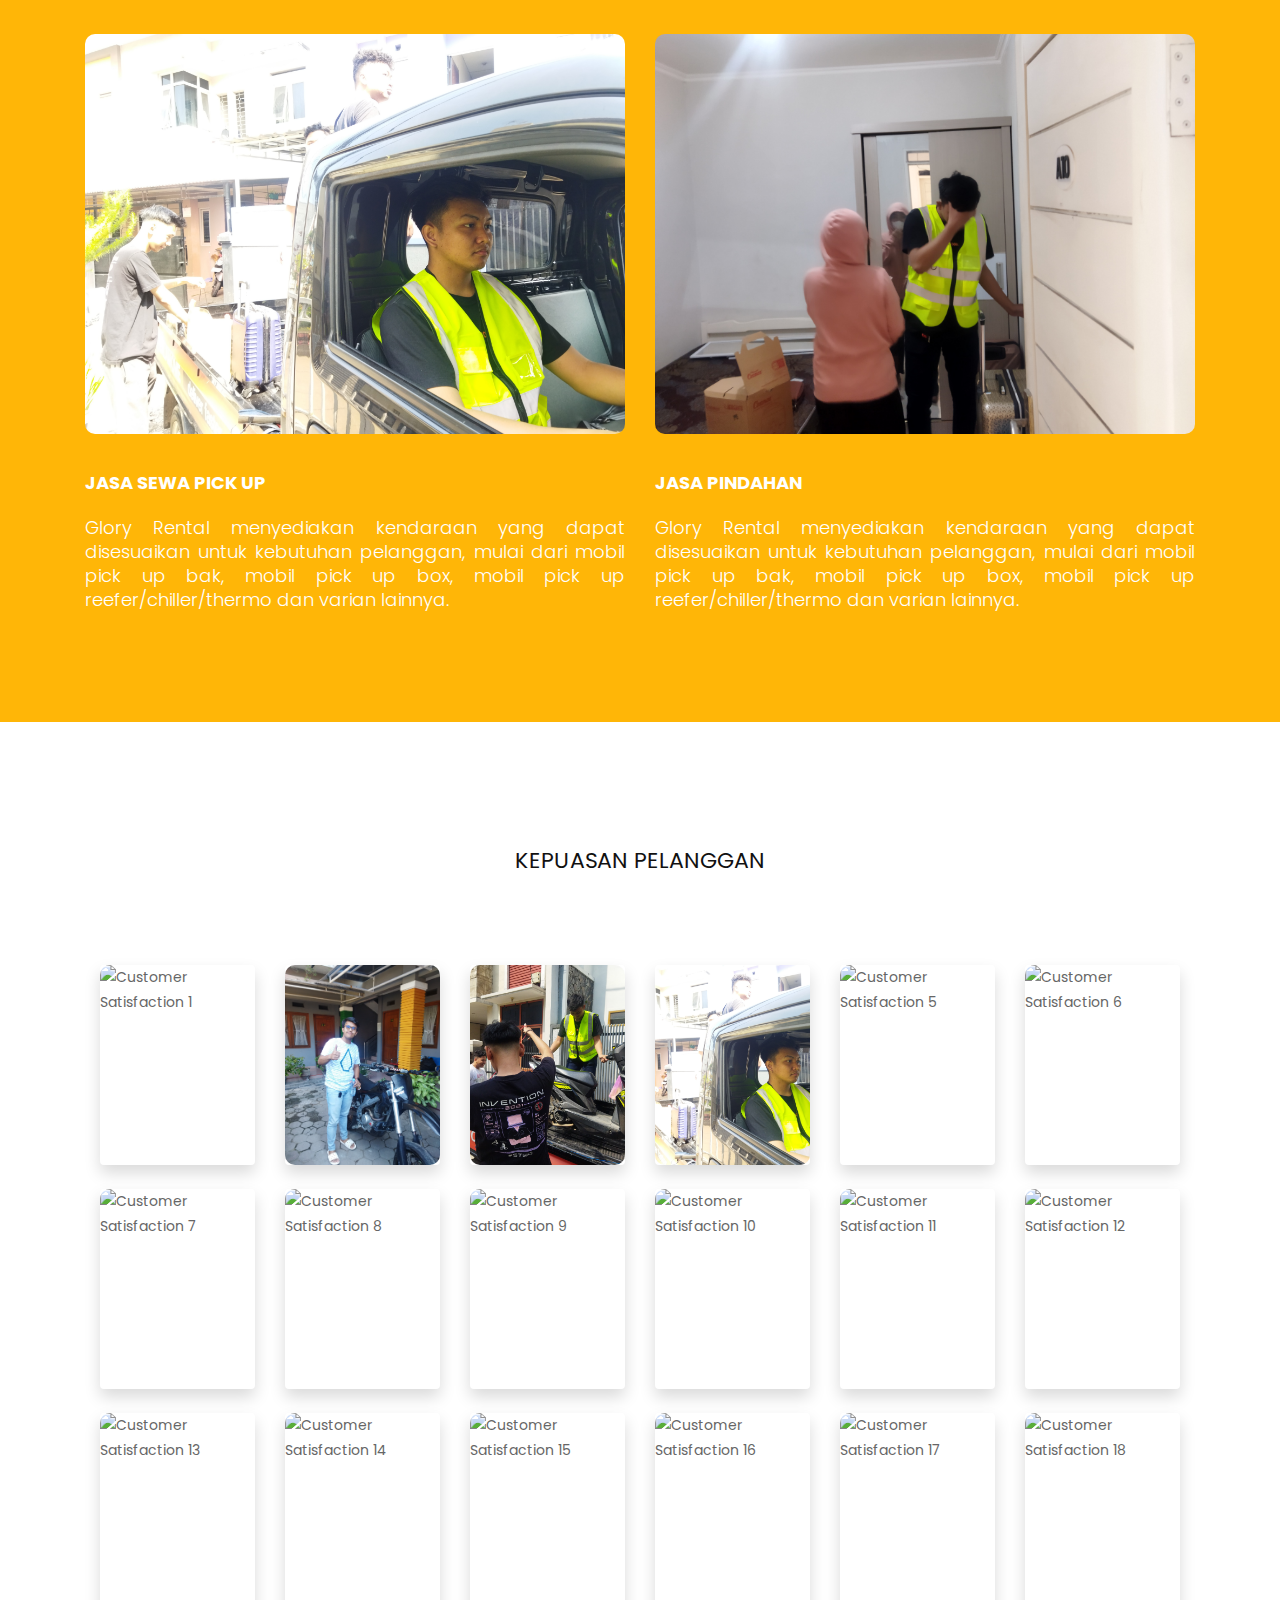
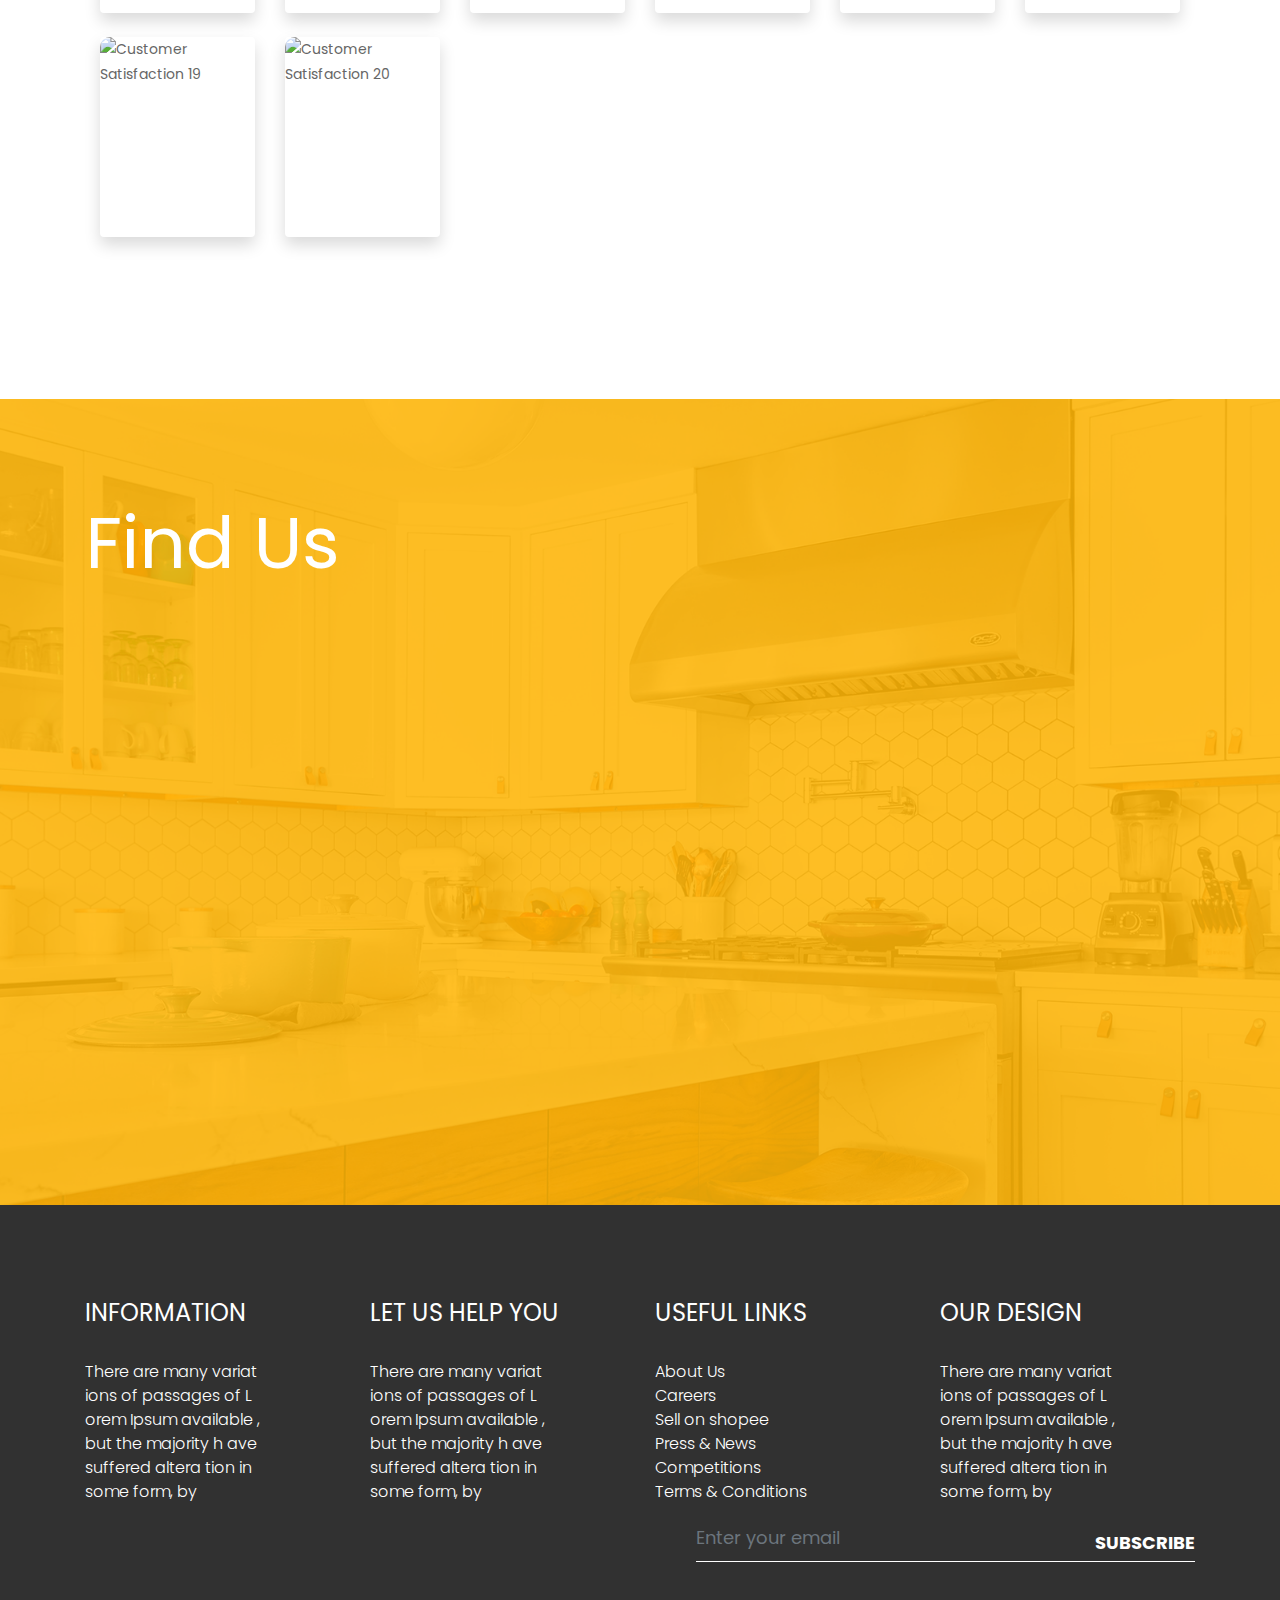
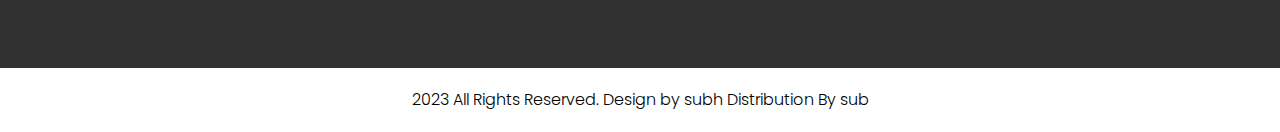
==== commit a11b93d4: "fix:pict" ====
--- a/vintagefur-1.0.0/index.html
+++ b/vintagefur-1.0.0/index.html
@@ -124,7 +124,7 @@
                   <div class="read_bt1"><a href="#">Read More</a></div>
                </div>
                <div class="col-md-6">
-                  <div class="image_1"><img src="images/img-1.png"></div>
+                  <div class="image_1" style="width: 1500px; "><img src="images/mobil1.png"></div>
                </div>
             </div>
          </div>
@@ -139,7 +139,7 @@
                <div class="row">
                   <div class="col-md-6">
                      <div class="container_main">
-                        <img src="images/img-2.png" alt="Avatar" class="image">
+                        <img src="images/testi4.jpg" style="height: 400px;" alt="Avatar" class="image">
                         <div class="overlay">
                            <a href="#" class="icon" title="User Profile">
                            <i class="fa fa-search"></i>
@@ -151,7 +151,7 @@
                   </div>
                   <div class="col-md-6">
                      <div class="container_main">
-                        <img src="images/img-3.png" alt="Avatar" class="image">
+                        <img src="images/pindahan1.jpg" style="height: 400px;" alt="Avatar" class="image">
                         <div class="overlay">
                            <a href="#" class="icon" title="User Profile">
                            <i class="fa fa-search"></i>
@@ -235,7 +235,7 @@
                <div class="col-md-12">
                   <div class="map_main">
                         <div class="map-responsive">
-                           <iframe src="https://www.google.com/maps/embed/v1/place?key=AIzaSyA0s1a7phLN0iaD6-UE7m4qP-z21pH0eSc&amp;q=Eiffel+Tower+Paris+France" width="600" height="500" frameborder="0" style="border:0; width: 100%;" allowfullscreen=""></iframe>
+                           <iframe src="https://maps.google.com/maps?width=600&amp;height=400&amp;hl=en&amp;q=glory house bojongsoang&amp;t=&amp;z=14&amp;ie=UTF8&amp;iwloc=B&amp;output=embed" width="600" height="500" frameborder="0" style="border:0; width: 100%;" allowfullscreen=""></iframe>
                         </div>
                      </div>
                </div>
@@ -300,7 +300,7 @@
       <!-- copyright section start -->
       <div class="copyright_section">
       <div class="container">
-         <p class="copyright_text">2023 All Rights Reserved. Design by <a href="https://html.design">Free html  Templates</a> Distribution By <a href="https://themewagon.com">ThemeWagon</a></p>
+         <p class="copyright_text">2023 All Rights Reserved. Design by subh</a> Distribution By sub</a></p>
       </div>
       <!-- copyright section end -->
       <!-- Javascript files-->
@@ -312,7 +312,7 @@
              
              colDiv.innerHTML = `
                  <div class="card border-0 shadow">
-                     <img src="images/img-${i}.png" class="card-img-top" alt="Customer Satisfaction ${i}">
+                     <img src="images/testi${i}.jpg" class="card-img-top" alt="Customer Satisfaction ${i}">
                  </div>
              `;
              
--- a/vintagefur-1.0.0/css/style.css
+++ b/vintagefur-1.0.0/css/style.css
@@ -257,6 +257,23 @@
 .bg-light {
     background-color: transparent !important;
 }
+
+.card {
+    overflow: hidden;
+}
+
+.card-img-top {
+    width: 100%; /* Ensures the image fills the card's width */
+    height: 200px; /* Set a fixed height */
+    object-fit: cover; /* Ensures the image covers the card without distortion */
+    border-radius: 10px; /* Optional: Rounded corners */
+    transition: transform 0.3s ease-in-out; /* Smooth hover effect */
+}
+
+/* Optional hover effect */
+.card:hover .card-img-top {
+    transform: scale(1.05);
+}
 .logo {
     width: 25%;
     float: left;
@@ -558,6 +575,9 @@
   display: block;
   width: 100%;
   height: auto;
+  object-fit: cover; /* Memastikan gambar tidak terdistorsi */
+  border-radius: 10px; /* Optional: Membuat sudut gambar melengkung */
+
 }
 
 .overlay {
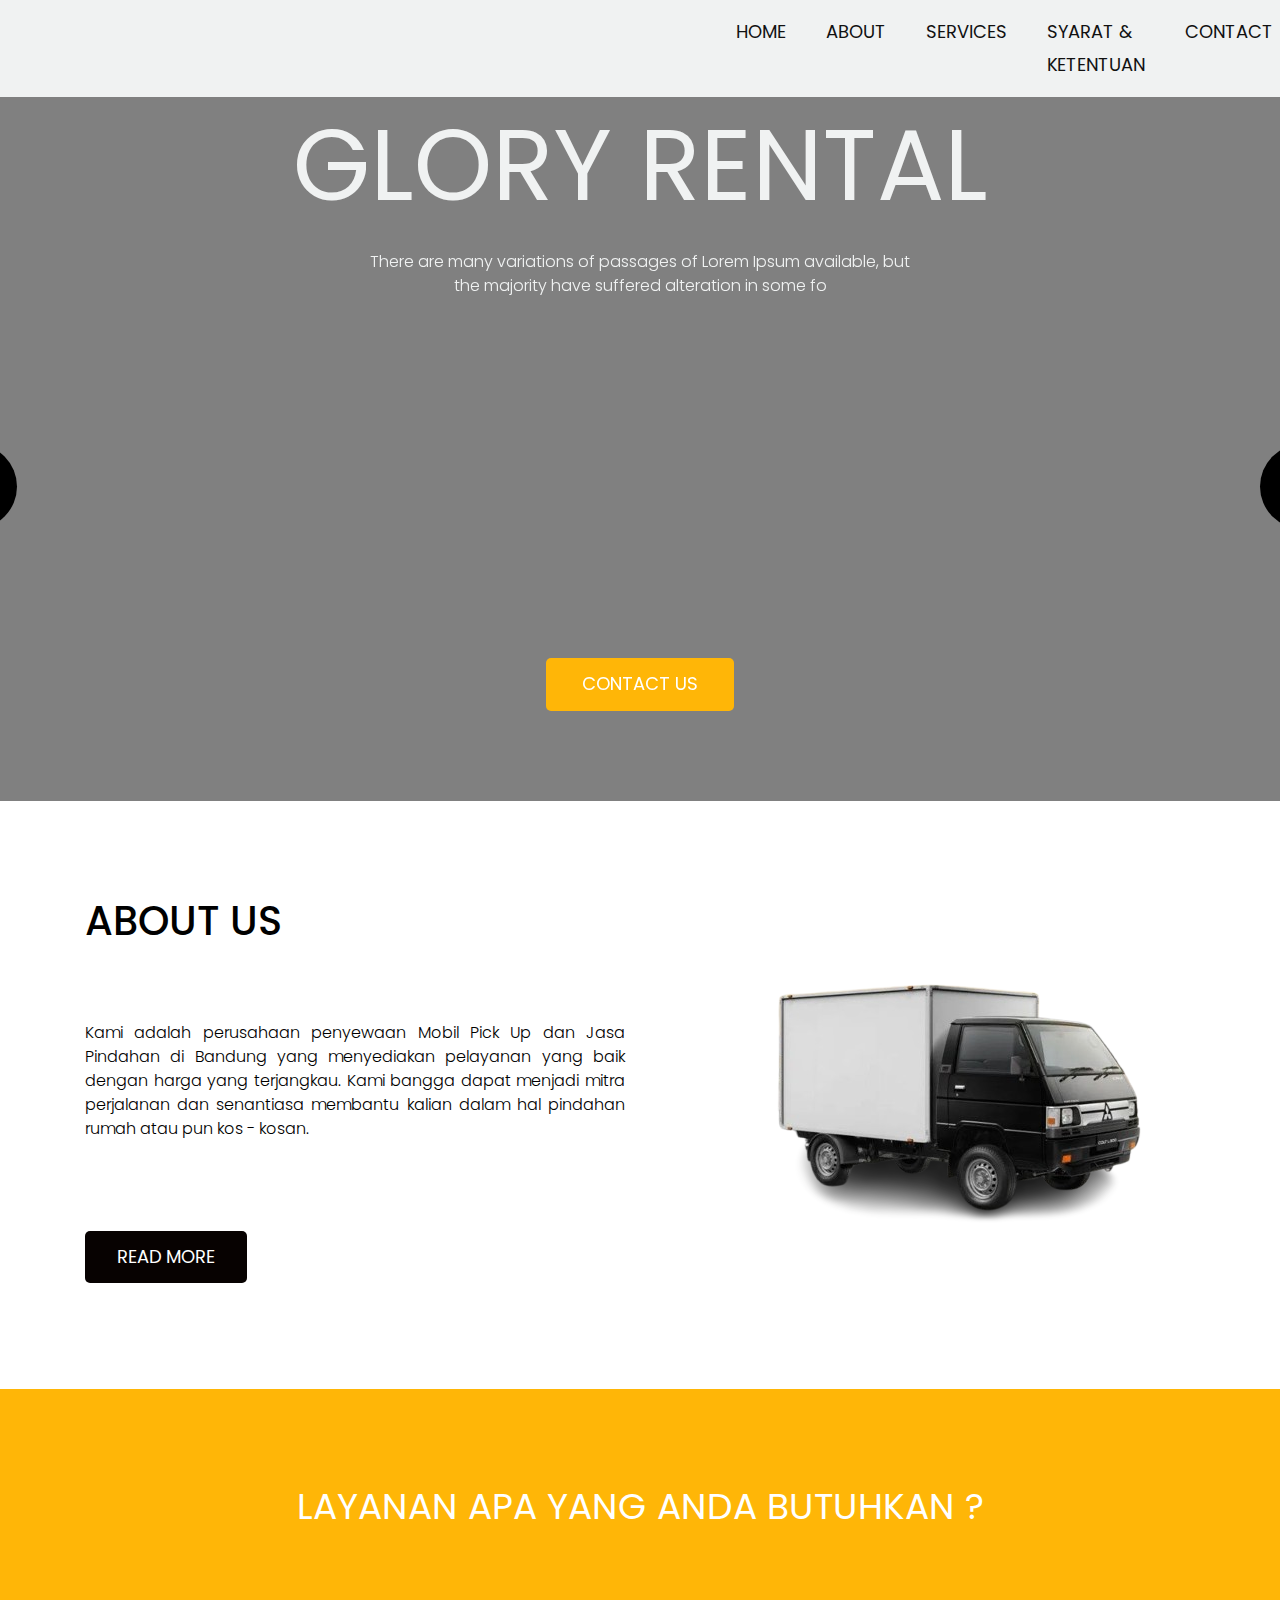
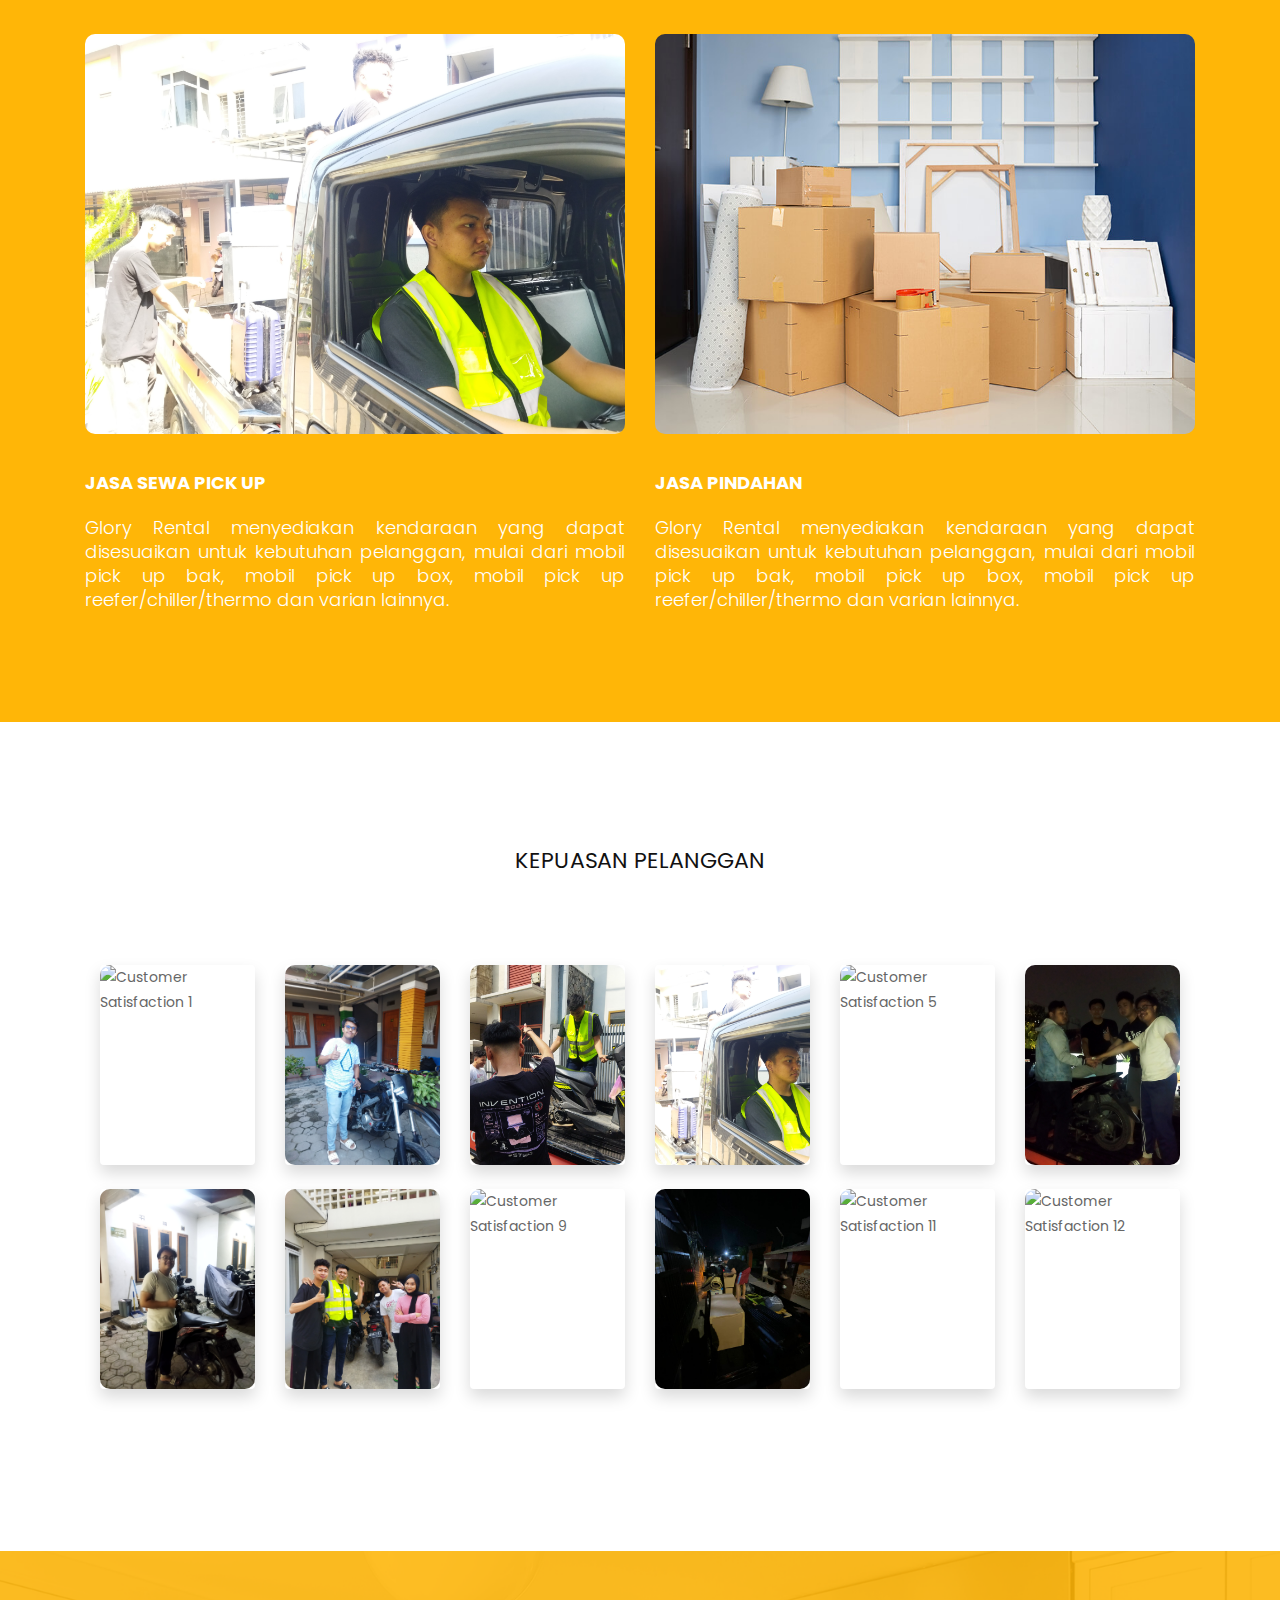
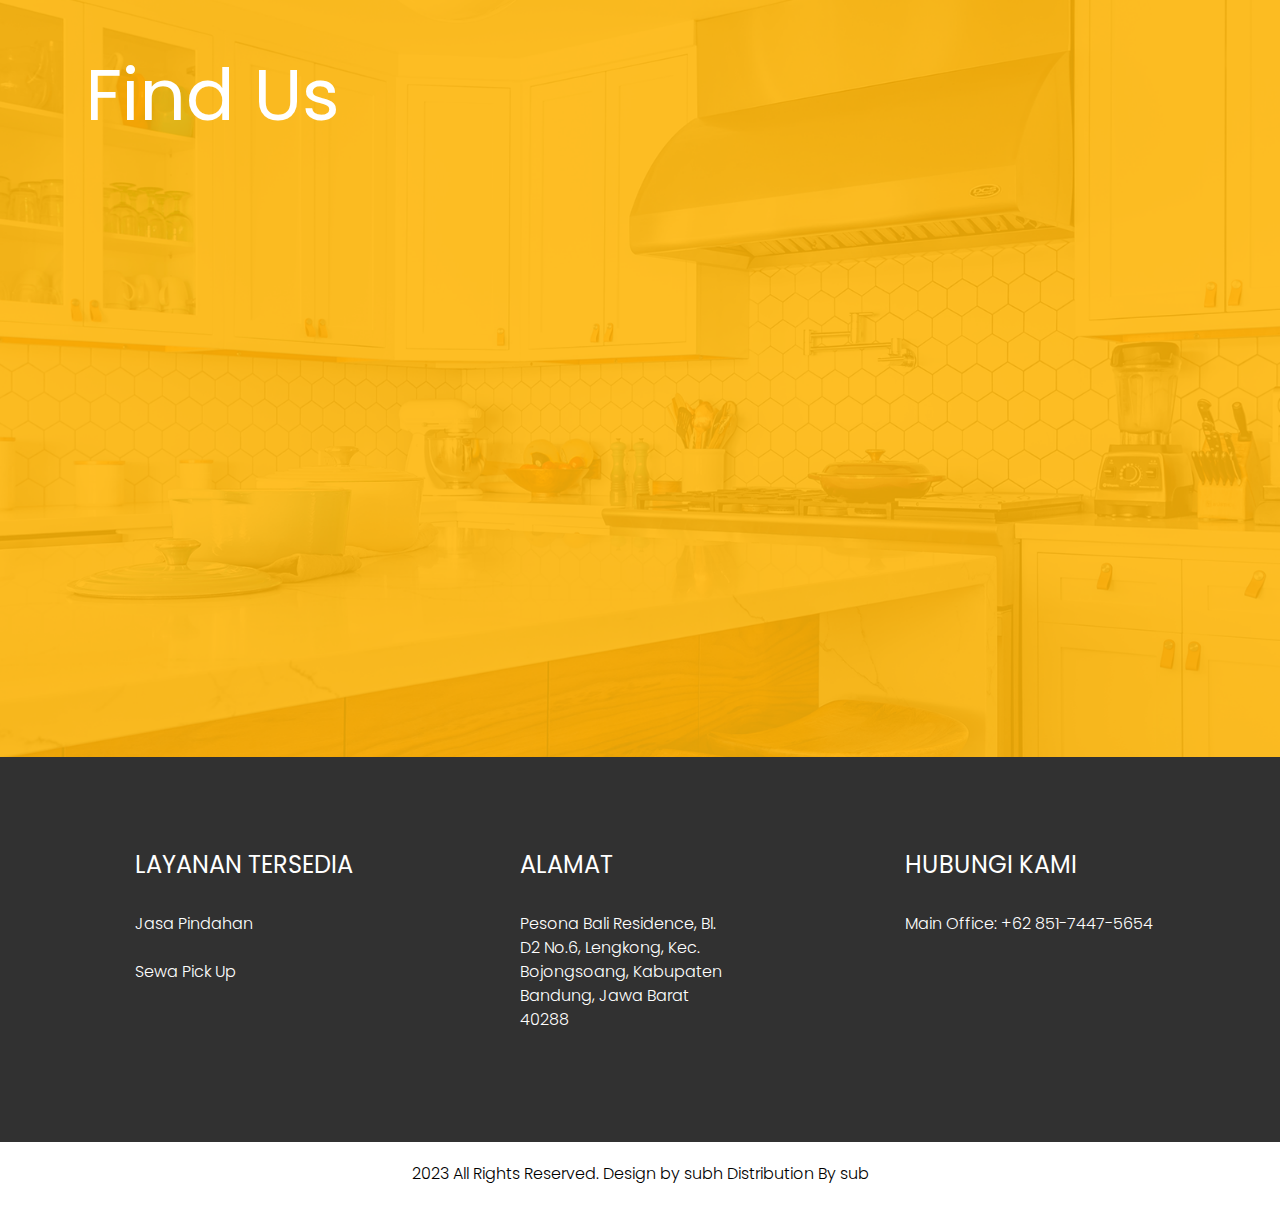
==== commit 37f65e2d: "fix:content" ====
--- a/vintagefur-1.0.0/index.html
+++ b/vintagefur-1.0.0/index.html
@@ -39,7 +39,7 @@
          <div class="container " style="margin-left: 0; padding-left: 0;" >
             <nav class="navbar navbar-expand-lg navbar-light bg-gray center my-lg-0 form-inline" style="z-index: 1000;position: fixed; width: 100%; background-color:#f0f2f2;">
                
-               <div class="logo"><a href="index.html"><img src="images/logo.png"></a></div>
+               <div class="logo"><a href="index.html"><img src="images/logoh.png"></a></div>
                <button class="navbar-toggler" type="button" data-toggle="collapse" data-target="#navbarSupportedContent" aria-controls="navbarSupportedContent" aria-expanded="false" aria-label="Toggle navigation">
                <span class="navbar-toggler-icon"></span>
                </button>
@@ -79,24 +79,24 @@
             <div id="costum_slider" class="carousel slide" data-ride="carousel">
                <div class="carousel-inner">
                   <div class="carousel-item active">
-                     <h1 class="furniture_text">Glory Rental</h1>
-                     <p class="there_text">There are many variations of passages of Lorem Ipsum available, but the majority have suffered alteration in some fo</p>
+                     <h1 class="furniture_text" style="color: #f0f2f2;">Glory Rental</h1>
+                     <p class="there_text" style="color: #f0f2f2;">There are many variations of passages of Lorem Ipsum available, but the majority have suffered alteration in some fo</p>
                      <div class="contact_bt_main">
-                        <div class="contact_bt"><a href="contact.html">Contact Us</a></div>
+                        <div class="contact_bt"><a href="https://wa.me/6285654125936">Contact Us</a></div>
                      </div>
                   </div>
                   <div class="carousel-item">
-                     <h1 class="furniture_text">Glory Rental</h1>
-                     <p class="there_text">There are many variations of passages of Lorem Ipsum available, but the majority have suffered alteration in some fo</p>
+                     <h1 class="furniture_text" style="color: #f0f2f2;">Glory Rental</h1>
+                     <p class="there_text" style="color: #f0f2f2;">There are many variations of passages of Lorem Ipsum available, but the majority have suffered alteration in some fo</p>
                      <div class="contact_bt_main">
-                        <div class="contact_bt"><a href="contact.html">Contact Us</a></div>
+                        <div class="contact_bt"><a href="https://wa.me/6285654125936">Contact Us</a></div>
                      </div>
                   </div>
                   <div class="carousel-item">
-                     <h1 class="furniture_text">Glory Rental</h1>
-                     <p class="there_text">There are many variations of passages of Lorem Ipsum available, but the majority have suffered alteration in some fo</p>
+                     <h1 class="furniture_text" style="color: #f0f2f2;">Glory Rental</h1>
+                     <p class="there_text" style="color: #f0f2f2;">There are many variations of passages of Lorem Ipsum available, but the majority have suffered alteration in some fo</p>
                      <div class="contact_bt_main">
-                        <div class="contact_bt"><a href="contact.html">Contact Us</a></div>
+                        <div class="contact_bt"><a href="https://wa.me/6285654125936">Contact Us</a></div>
                      </div>
                   </div>
                </div>
@@ -121,7 +121,7 @@
                <div class="col-md-6">
                   <h1 class="about_text">About Us</h1>
                   <p class="lorem_text" style="text-align: justify;">Kami adalah perusahaan penyewaan Mobil Pick Up dan Jasa Pindahan di Bandung yang menyediakan pelayanan yang baik dengan harga yang terjangkau. Kami bangga dapat menjadi mitra perjalanan dan senantiasa membantu kalian dalam hal pindahan rumah atau pun kos - kosan.   </p>
-                  <div class="read_bt1"><a href="#">Read More</a></div>
+                  <div class="read_bt1"><a href="index.html#services">Read More</a></div>
                </div>
                <div class="col-md-6">
                   <div class="image_1" style="width: 1500px; "><img src="images/mobil1.png"></div>
@@ -141,7 +141,7 @@
                      <div class="container_main">
                         <img src="images/testi4.jpg" style="height: 400px;" alt="Avatar" class="image">
                         <div class="overlay">
-                           <a href="#" class="icon" title="User Profile">
+                           <a href="shop.html" class="icon" title="User Profile">
                            <i class="fa fa-search"></i>
                            </a>
                         </div>
@@ -151,9 +151,9 @@
                   </div>
                   <div class="col-md-6">
                      <div class="container_main">
-                        <img src="images/pindahan1.jpg" style="height: 400px;" alt="Avatar" class="image">
+                        <img src="images/pindahan2.jpg" style="height: 400px;" alt="Avatar" class="image">
                         <div class="overlay">
-                           <a href="#" class="icon" title="User Profile">
+                           <a href="shop.html" class="icon" title="User Profile">
                            <i class="fa fa-search"></i>
                            </a>
                         </div>
@@ -247,53 +247,27 @@
       <div class="footer_section layout_padding">
          <div class="container">
             <div class="row">
-               <div class="col-lg-3 col-sm-6">
-                  <h1 class="customer_text">INFORMATION</h1>
-                  <p class="footer_lorem_text">There are many variat
-                     ions of passages of L
-                     orem Ipsum available
-                     , but the majority h
-                     ave suffered altera
-                     tion in some form, by 
+              
+               <div class="col-lg-3 col-sm-6" style="margin-left: 50px;">
+                  <h1 class="customer_text">Layanan Tersedia</h1>
+                  <p class="footer_lorem_text">Jasa Pindahan <br><br> Sewa Pick Up
                   </p>
                </div>
-               <div class="col-lg-3 col-sm-6">
-                  <h1 class="customer_text">LET US HELP YOU</h1>
-                  <p class="footer_lorem_text">There are many variat
-                     ions of passages of L
-                     orem Ipsum available
-                     , but the majority h
-                     ave suffered altera
-                     tion in some form, by 
+               <div class="col-lg-3 col-sm-6" style="margin-left: 100px;">
+                  <h1 class="customer_text">Alamat</h1>
+                  <p class="footer_lorem_text">Pesona Bali Residence, Bl. D2 No.6, Lengkong, Kec. Bojongsoang, Kabupaten Bandung, Jawa Barat 40288
                   </p>
                </div>
-               <div class="col-lg-3 col-sm-6">
-                  <h1 class="customer_text">UseFul Links</h1>
-                  <p class="footer_lorem_text1">About Us<br>
-                     Careers<br>
-                     Sell on shopee<br>
-                     Press & News<br>
-                     Competitions<br>
-                     Terms & Conditions
+               <div class="col-lg-3 col-sm-6" style="margin-left: 100px;">
+                  <h1 class="customer_text">Hubungi Kami</h1>
+                  <p class="footer_lorem_text1">
+                     Main Office: +62 851-7447-5654
                   </p>
                </div>
-               <div class="col-lg-3 col-sm-6">
-                  <h1 class="customer_text">OUR Design</h1>
-                  <p class="footer_lorem_text">There are many variat
-                     ions of passages of L
-                     orem Ipsum available
-                     , but the majority h
-                     ave suffered altera
-                     tion in some form, by 
-                  </p>
-               </div>
-            </div>
-            <div class="input-group mb-3">
-               <input type="text" class="form-control" placeholder="Enter your email" aria-label="Enter your email" aria-describedby="basic-addon2">
-               <div class="input-group-append">
-                  <span class="input-group-text" id="basic-addon2"><a href="#">Subscribe</a></span>
-               </div>
-            </div>
+             
+               
+            </div>
+            
          </div>
       </div>
       <!--  footer section end -->
@@ -306,7 +280,7 @@
       <!-- Javascript files-->
       <script>
          const container = document.getElementById("image-container");
-         for (let i = 1; i <= 20; i++) {
+         for (let i = 1; i <= 12; i++) {
              const colDiv = document.createElement("div");
              colDiv.className = "col-6 col-md-4 col-lg-2 mb-4";
              
--- a/vintagefur-1.0.0/css/style.css
+++ b/vintagefur-1.0.0/css/style.css
@@ -226,7 +226,8 @@
     width: 100%;
     float: left;
    background-color: gray   ;
-
+    object-fit: cover;
+    object-position: center; 
    background-image: url(../images/banner-bg.png);
     height: auto;
     background-size: 100%;
@@ -240,13 +241,16 @@
 
 @-webkit-keyframes background {
     0% {
-      background-image: url(../images/banner-bg.png);
+        object-fit: cover;
+      background-image: url(../images/1.jpg);
     }
     33% {
-      background-image: url(../images/img-4.png);
+        object-fit: cover;
+      background-image: url(../images/3.jpg);
     }
     100% {
-      background-image: url(../images/img-7.png);
+        object-fit: cover;
+      background-image: url(../images/mobil1.png);
     }
   }
 @media (max-width: 768px) {
@@ -275,7 +279,9 @@
     transform: scale(1.05);
 }
 .logo {
-    width: 25%;
+    margin-left: 100px;
+    margin-right: 200px;
+    width: 60px;
     float: left;
 }
 .navbar-light .navbar-nav .nav-link {
@@ -633,7 +639,7 @@
 .who_section{
     width: 100%;
     float: left;
-    background-image: url(../images/bg-1.png);
+    background-image: url(../images/testi1.png);
     height: auto;
     padding-bottom: 55px;
     background-size: 100%;
